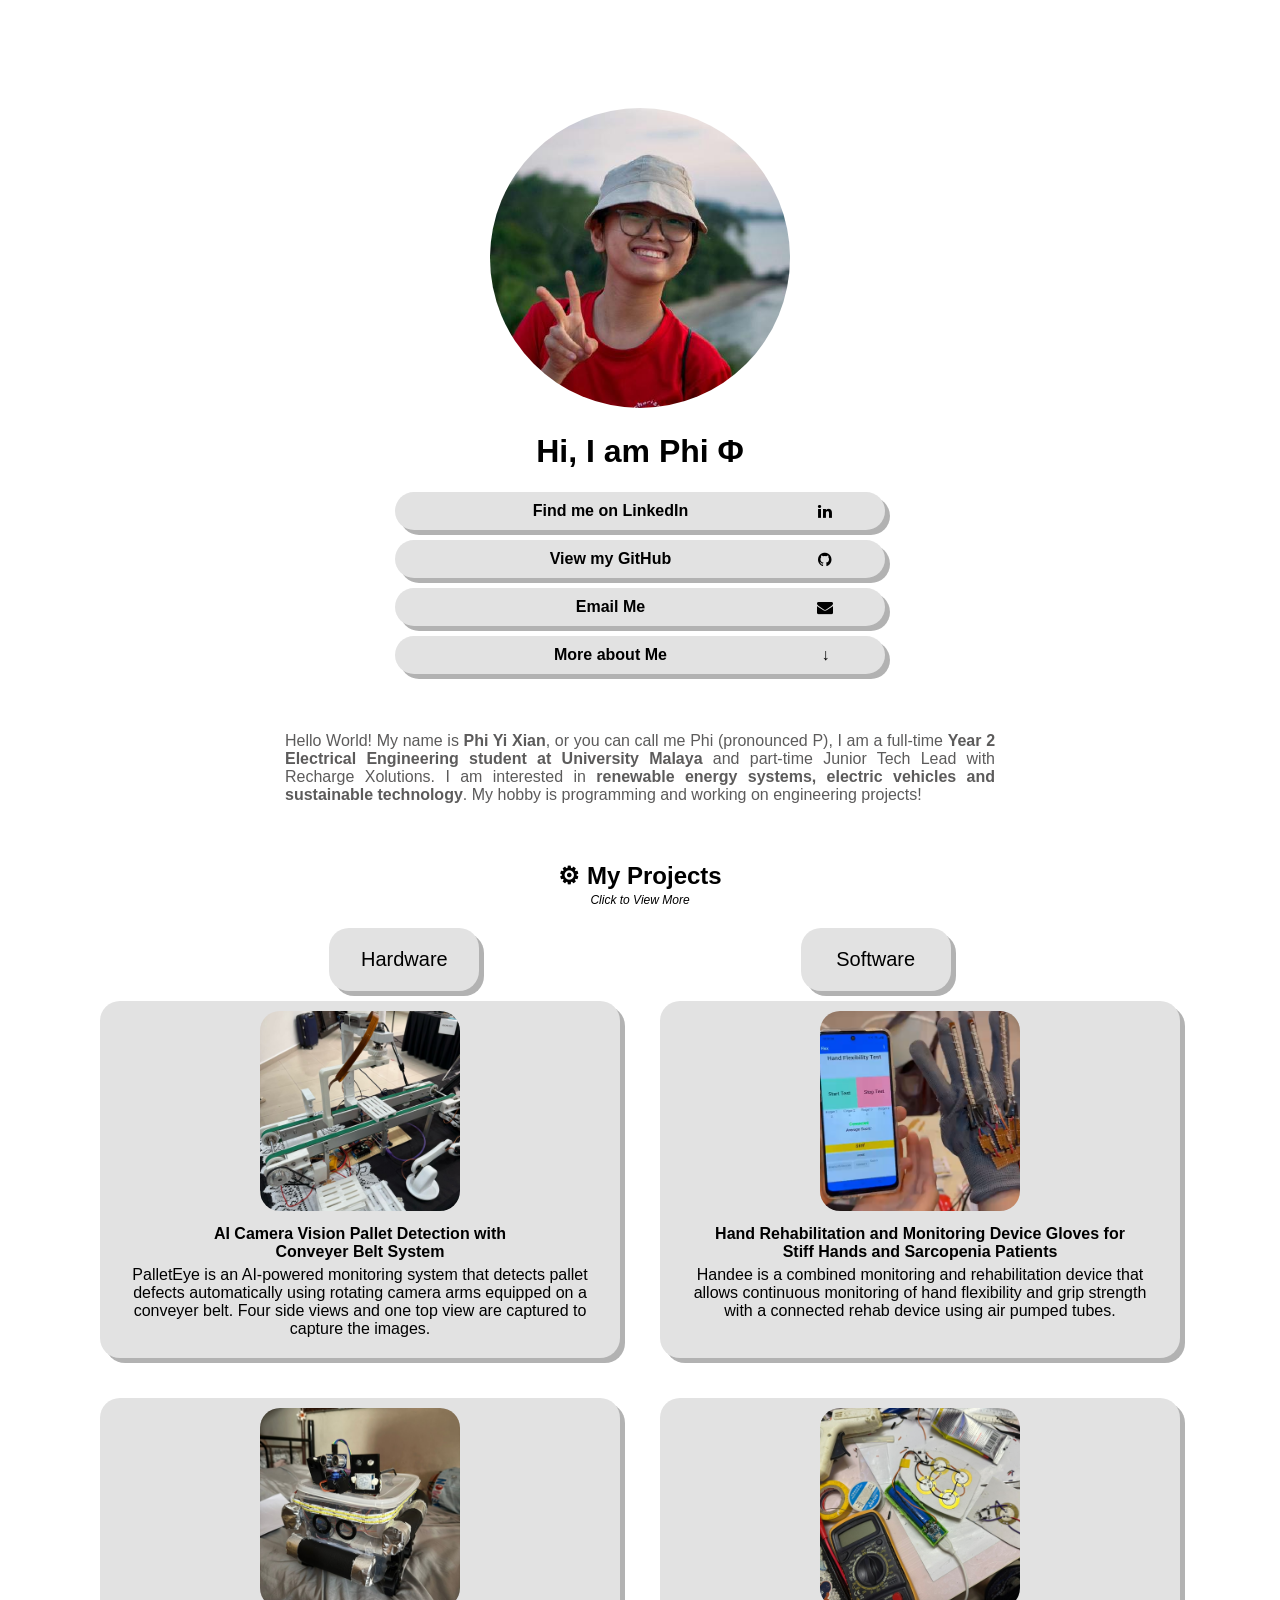
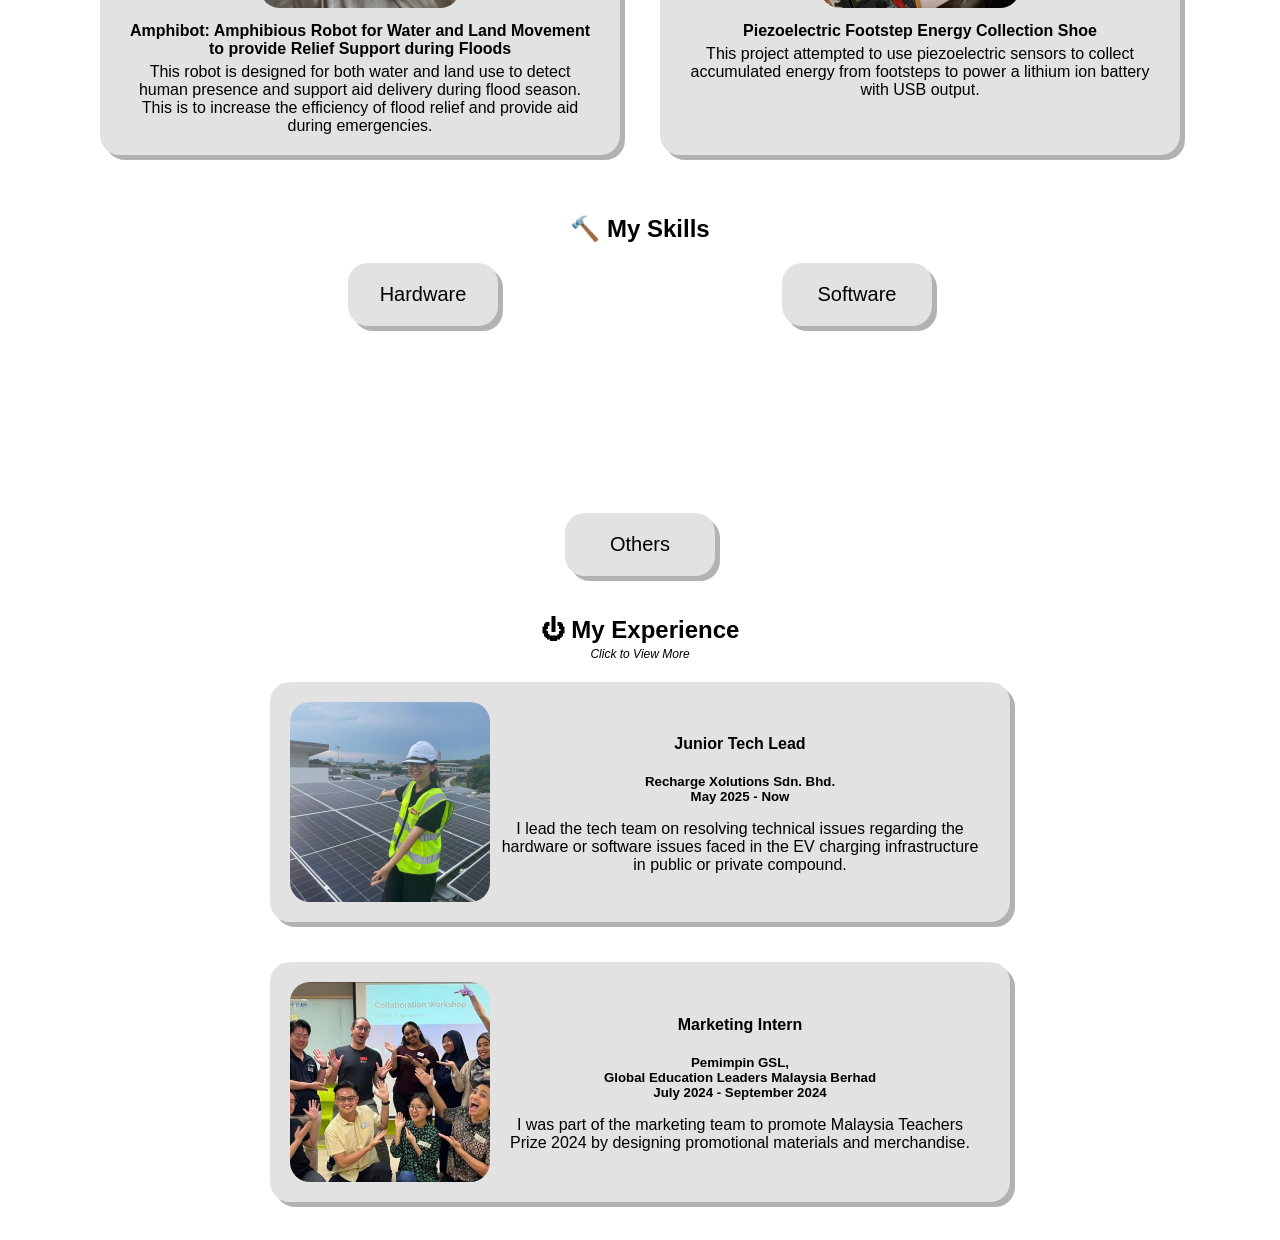
==== index.html @ 9d9d3bd0 "Finished simple portfolio" ====
<!DOCTYPE html>
<html lang="en">

<head>
    <meta charset="UTF-8">
    <meta name="viewport" content="width=device-width, initial-scale=1.0">
    <title>Document</title>
    <link rel="stylesheet" href="styles.css">
    <link rel="stylesheet" href="https://cdnjs.cloudflare.com/ajax/libs/font-awesome/4.7.0/css/font-awesome.min.css">
    <title>Phi's Personal Portfolio</title>
</head>

<body>
    <div class="headshot">
        <img src="headshot.jpg" alt="This is my head.">
    </div>
    <h1>Hi, I am Phi Φ </h1>
    <div class="cards">
        <div class="card">
            <a class="msg" href="https://www.linkedin.com/in/phi-yi-xian-0160781b9/?skipRedirect=true"
                target="_blank">Find me on LinkedIn</a>
            <a href="https://www.linkedin.com/in/phi-yi-xian-0160781b9/?skipRedirect=true" target="_blank"
                class="logo fa fa-linkedin"></a>
        </div>
        <div class="card">
            <a class="msg" target="_blank" href="https://github.com/phiyixian">View my GitHub</a>
            <a href="https://github.com/phiyixian" target="_blank" class="logo fa fa-github"></a>
        </div>
        <div class="card">
            <a class="msg" href="mailto:priverco5614@gmail.com" target="_blank">Email Me</a>
            <a href="mailto:priverco5614@gmail.com" target="_blank" class="logo fa fa-envelope"></a>
        </div>
        <div class="card" id="more">
            <div class="msg m">More about Me</div>
            <a class="logo more_logo">&#8595;</a>
        </div>
    </div>

    <div class="intro" id="intro">
        <h4>
            Hello World! My name is <strong>Phi Yi Xian</strong>, or you can call me Phi (pronounced P), I am a
            full-time <strong>Year 2 Electrical Engineering student at University Malaya</strong> and part-time Junior
            Tech Lead with Recharge Xolutions. I am interested in <strong>renewable energy systems, electric vehicles
                and sustainable technology</strong>. My hobby is programming and working on engineering projects!
        </h4>
    </div>

    <h2>&#9881; My Projects</h2>
    <i>Click to View More</i>
    <br>
    <div class="project_buttons">
        <button id="project_hardware">Hardware</button>
        <button id="project_software">Software</button>
    </div>
    <div class="projects">
        <div class="hardware_projects" id="hardware_projects">
            <div class="project hardware_project" id="hardware_project">
                <a href="https://github.com/phiyixian/small_crest" target="_blank">
                    <div class="image">
                        <img src="project1_1.jpg" alt="" width="200px" height="200px"
                            href="https://github.com/phiyixian/small_crest" target="_blank">
                    </div>
                    <div class="desc">
                        <h4>AI Camera Vision Pallet Detection with <br>Conveyer Belt System</h4>
                        <p>PalletEye is an AI-powered monitoring system that detects pallet defects automatically using
                            rotating camera arms equipped on a conveyer belt. Four side views and one top view are
                            captured to capture the images.</p>
                    </div>
                </a>
            </div>

        <div class="project hardware_project" id="hardware_project">
            <a href="https://youtube.com" target="_blank">
                <div class="image">
                    <img src="project2_1.png" alt="" width="200px" height="200px" href="https://youtube.com"
                        target="_blank">
                </div>
                <div class="desc">
                    <h4>Hand Rehabilitation and Monitoring Device Gloves for <br>Stiff Hands and Sarcopenia Patients
                    </h4>
                    <p>Handee is a combined monitoring and rehabilitation device that allows continuous monitoring of
                        hand flexibility and grip strength with a connected rehab device using air pumped tubes.</p>
                </div>
            </a>
        </div>

        <div class="project hardware_project" id="hardware_project">
            <a href="https://www.canva.com/design/DAGqOW5OJL4/qVoFOMme4EAwS7i-HegHvQ/view?utm_content=DAGqOW5OJL4&utm_campaign=designshare&utm_medium=link2&utm_source=uniquelinks&utlId=h6c4621bb32"
            target="_blank">
            <div class="image">
                <img src="project3_1.jpg" alt="" width="200px" height="200px"
                    href="https://www.canva.com/design/DAGqOW5OJL4/qVoFOMme4EAwS7i-HegHvQ/view?utm_content=DAGqOW5OJL4&utm_campaign=designshare&utm_medium=link2&utm_source=uniquelinks&utlId=h6c4621bb32"
                    target="_blank">
            </div>
            <div class="desc">
                <h4>Amphibot: Amphibious Robot for Water and Land Movement <br>to provide Relief Support during Floods
                </h4>
                <p>This robot is designed for both water and land use to detect human presence and support aid delivery
                    during flood season. This is to increase the efficiency of flood relief and provide aid during
                    emergencies.</p>
            </div>
            </a>
        </div>

        <div class="project hardware_project" id="hardware_project">
            <a href="#" target="_blank">
            <div class="image">
                <img src="project4_1.jpg" alt="" width="200px" height="200px" href="#" target="_blank">
            </div>
            <div class="desc">
                <h4>Piezoelectric Footstep Energy Collection Shoe</h4>
                <p>This project attempted to use piezoelectric sensors to collect accumulated energy from footsteps to
                    power a lithium ion battery with USB output.</p>
            </div>
        </a>
    
        </div>
    </div>

    <div class="software_projects" id="software_projects">
        <div class="project software_project" id="software_project">
            <a href="http://umevents.site/" target="_blank">
                <div class="image">
                    <img src="project5_1.jpg" alt="" width="200px" height="200px"
                        href="http://umevents.site/" target="_blank">
                </div>
                <div class="desc">
                    <h4>UMEvents: An All-in-One Events Platform for <br> University Students</h4>
                    <p>This project is created to allow clubs to host events online and students to register events easily and reduce spam message promotion and repeated google form fill-ins.</p>
                </div>
            </a>
        </div>

        <div class="project software_project" id="software_project">
            <a href="https://github.com/phiyixian/Soul-sync" target="_blank">
            <div class="image">
                <img src="project6_1.png" alt="" width="200px" height="200px" href="https://github.com/phiyixian/Soul-sync"
                    target="_blank">
            </div>
            <div class="desc">
                <h4>UWE: Long Distance Relationship Couple App with Linked Accounts and Connected Features
                </h4>
                <p>UWE allows ldr couples to track each others' routine and send messages, play games or give affection to each other online despite the distance.</p>
            </div>
            </a>
        </div>

        <div class="project software_project" id="software_project">
            <a href="#"
            target="_blank">
            <div class="image">
                <img src="project7_1.png" alt="" width="200px" height="200px"
                    href="#"
                    target="_blank">
            </div>
            <div class="desc">
                <h4>School Management Platform for Teachers, Parents <br>and Students (Work In Progress)
                </h4>
                <p>Built with NextJS and Tailwind CSS connected to Postgred database, this is a full stack dev project to create a functioning and interactive web application.</p>
            </div>
            </a>
        </div>

    </div>

    <div class="skills_top">
        <h2>&#x1F528; My Skills</h2>
    </div>
    
    <div class="skills">
        <div id="hardware_skill" class="hardware_skill">
            <button id="hardware">Hardware</button>
            <div class="hardware_list">
                <p>Arduino</p>
                <p>Raspberry Pi</p>
                <p>PCB Design</p>
                <p>Verilog Code</p>
                <p>ESP32</p>
                <p>SolidWorks</p>
                <p>EasyEDA</p>
            </div>
        </div>

        <div id="software_skill" class="software_skill">
            <button id="software">Software</button>
            <div class="software_list">
                <p>C++/C</p>
                <p>JavaScript/TypeScript</p>
                <p>React</p>
                <p>Flutter/Dart</p>
                <p>Python</p>
                <p>HTML/CSS</p>
                <p>SQL</p>
            </div>
        </div>
    </div>
    <div class="oth">
        <button id="others">Others</button>
        <div class="others_list">
            <p>OpenCV - Roboflow - GraphQL - Grafana - n8n Agent - Pandas - Numpy - OpenGL - Tailwind CSS - Docker -
                Postgred SQL - Random Forest - XGBoost</p>
        </div>
    </div>

    <br><br>
    <div class="experiences">
    <div class="exp_top">
        <h2 class="exp">&#9211; My Experience</h2>
        <i>Click to View More</i>
    </div>
        <div class="experience">
            <img src="work1.png" alt="" width="200px" height="200px">
            <div class="desc">
                <h4>Junior Tech Lead</h4>
                <h5>Recharge Xolutions Sdn. Bhd.</h5>
                <h5>May 2025 - Now</h5>
                <p>I lead the tech team on resolving technical issues regarding the hardware or software issues faced in the EV charging infrastructure in public or private compound.</p>
            </div>
        </div>

        <div class="experience">
            <img src="work2.png" alt="" width="200px" height="200px">
            <div class="desc">
                <h4>Marketing Intern</h4>
                <h5>Pemimpin GSL, <br>Global Education Leaders Malaysia Berhad</h5>
                <h5>July 2024 - September 2024</h5>
                <p>I was part of the marketing team to promote Malaysia Teachers Prize 2024 by designing promotional materials and merchandise.</p>
            </div>
        </div>
    </div>

    <script src="index.js"></script>
</body>

</html>
---- styles.css ----
body {
    left: 0;
    right: 0;
    top: 0;
    bottom: 0;
    border: 0;
    align-items: center;
    font-family: 'Segoe UI', Tahoma, Geneva, Verdana, sans-serif;
    text-align: center;
    background-color: linear-gradient(to right, hsl(0, 0%, 89%), hsl(0, 0%, 64%));
}

.headshot img {
    margin-top: 100px;
    border-radius: 50%;
    width: 40vw;
    max-width: 300px;
    height: auto;
}

.cards {
    display: flex;
    flex-direction: column;
    gap: 10px;
    align-items: center;
}

.card {
    width: 50vw;
    max-width: 450px;
    font-weight: bold;
    margin: 0px 20px 0 20px;
    text-align: center;
    padding: 10px 20px;
    background-color: rgb(226, 226, 226);
    border-radius: 20px;
    z-index: 1;
    box-shadow: 5px 5px 0px rgba(0, 0, 0, 0.3);
    display: flex;
    flex-direction: row;
    justify-content: center;
    align-items: center;
    cursor: pointer;
}

.logo {
    flex: 0.5;
    padding-right: 20px;
    cursor: pointer;
}

.msg {
    flex: 5;
    cursor: pointer;
    z-index: 10;
}

.gap {
    width: 10px;
}

.card:active {
    transform: translate(5px, 5px);
    box-shadow: none;
}

.card:hover {
    transform: translate(5px, 5px);
    box-shadow: none;
}

.card a {
    text-decoration: none;
    color: black;
}

.cardshadow {
    background-color: black;
    z-index: -3;
}

.projects {
    display: flex;
    flex-direction: row;
    justify-content: center;
    flex-wrap: wrap;
    width: 100%;
    margin: 0;
}

.project {
    padding: 10px;
    display: flex;
    margin: 10px;
    flex-direction: row;
    width: 90%;
    max-width: 500px;
    min-width: 250px;
    background-color: rgb(226, 226, 226);
    border-radius: 20px;
    z-index: 1;
    box-shadow: 5px 5px 0px rgba(0, 0, 0, 0.3);
}

.project:active{
    transform: translate(5px, 5px);
    box-shadow: none;
}

.project:hover{
    transform: translate(5px, 5px);
    box-shadow: none;
}

.project a{
    text-decoration: none;
    color: black;
}

.project h4{
    margin: 5px;
}

.project p{
    margin: 5px;
}

h2{
    margin: 0;
}

i {
    font-size: 12px;
    margin-top: -10;
    padding-bottom: 30px;
}

.project img {
    border-radius: 20px;
    object-fit: cover;
}

.intro {
    max-width: 750px;
    margin: 3% auto;
}

.intro h4 {
    padding: 20px;
    font-weight: normal;
    color: rgb(92, 91, 91);
    text-align: justify;
}

.hardware_list {
    display: none;
}

.hardware_list.show {
    display: flex;
    flex-direction: column;
    flex-wrap: wrap;
}

.software_list {
    display: none;
}

.software_list.show {
    display: flex;
    flex-direction: column;
    flex-wrap: wrap;
}

.others_list {
    display: none;
}

.others_list.show {
    width: 100%;
    display: flex;
    flex-direction: column;
    flex-wrap: wrap;
    justify-content: center;
    text-align: center;
}

.hardware_projects,
.software_projects {
    display: none;
}

.hardware_projects.show,
.software_projects.show {
    display: flex;
    flex-wrap: wrap;
    justify-content: center;
    gap: 20px;
}

.software_list.show p{
    margin: 5px;
}

.hardware_list.show p{
    margin: 5px;
}

.others_list.show p{
    text-align: center;
    margin-bottom: 30px;
    padding: 10px 20vw;
}

.skills {
    display: flex;
    flex-direction: row;
    justify-content: space-evenly;
    min-height: 270px;
    min-width: 90vw;
}

.skills_top{
    margin-top: 50px;
}

.oth {
    min-width: 90vw;
}

button {
    font-size: 20px;
    width: 150px;
    padding: 20px;
    border: none;
    background-color: rgb(226, 226, 226);
    border-radius: 20px;
    z-index: 1;
    box-shadow: 5px 5px 0px rgba(0, 0, 0, 0.3);
}

button:active{
    transform: translate(5px, 5px);
    box-shadow: none;
}

button:hover{
    transform: translate(5px, 5px);
    box-shadow: none;
}

.exp {
    margin-top: 30px;
}

.project_buttons {
    margin-top: 20px;
    display: flex;
    flex-direction: row;
    justify-content: space-evenly;
}

.hardware_skill,
.software_skill{
    margin-top: 20px;
}

.experiences {
    display: flex;
    flex-direction: column;
    padding: 10px;
    justify-content: center;
    margin: auto;
}

.experience{
    margin: 20px;
    min-width: 300px;
    max-width: 700px;
    width: 80vw;
    background-color: rgb(226, 226, 226);
    border-radius: 20px;
    z-index: 1;
    box-shadow: 5px 5px 0px rgba(0, 0, 0, 0.3);

    display: flex;
    flex-direction: row;
    padding: 20px;
    align-items: center;
}

.experience img {
    width: 200px;
    height: 200px;
    border-radius: 20px;
    object-fit: cover;
}

.desc {
    margin: 10px;
}

.desc h5{
    margin: 0px;
    padding: 0px;
}

@media screen and (max-width: 768px) {
    .projects {
        display: flex;
        flex-direction: column;
    }

    .others_list.show p{
        text-align: center;
        margin-bottom: 30px;
        padding: 10px 50px;
    }

    .project {
        margin: 20px;
        display: flex;
        flex-direction: column;
        min-width: 60vw;
    }
}
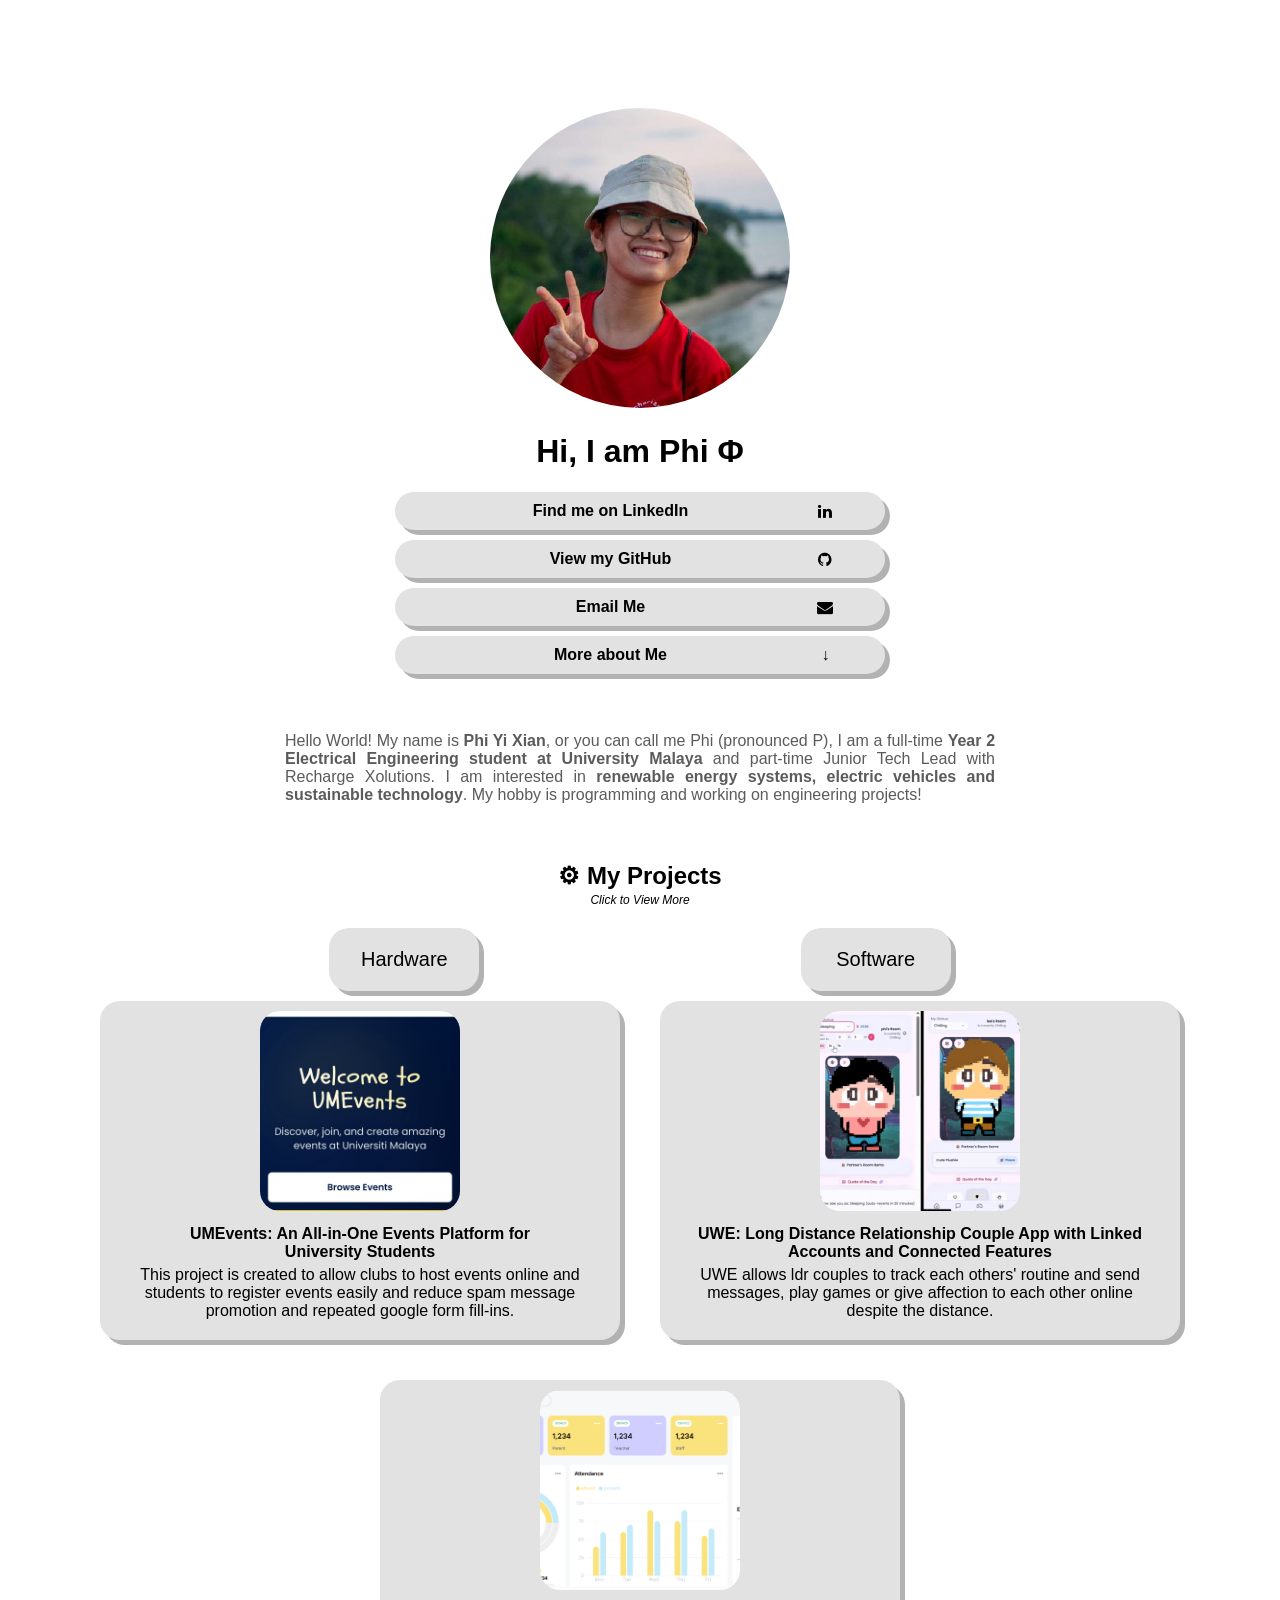
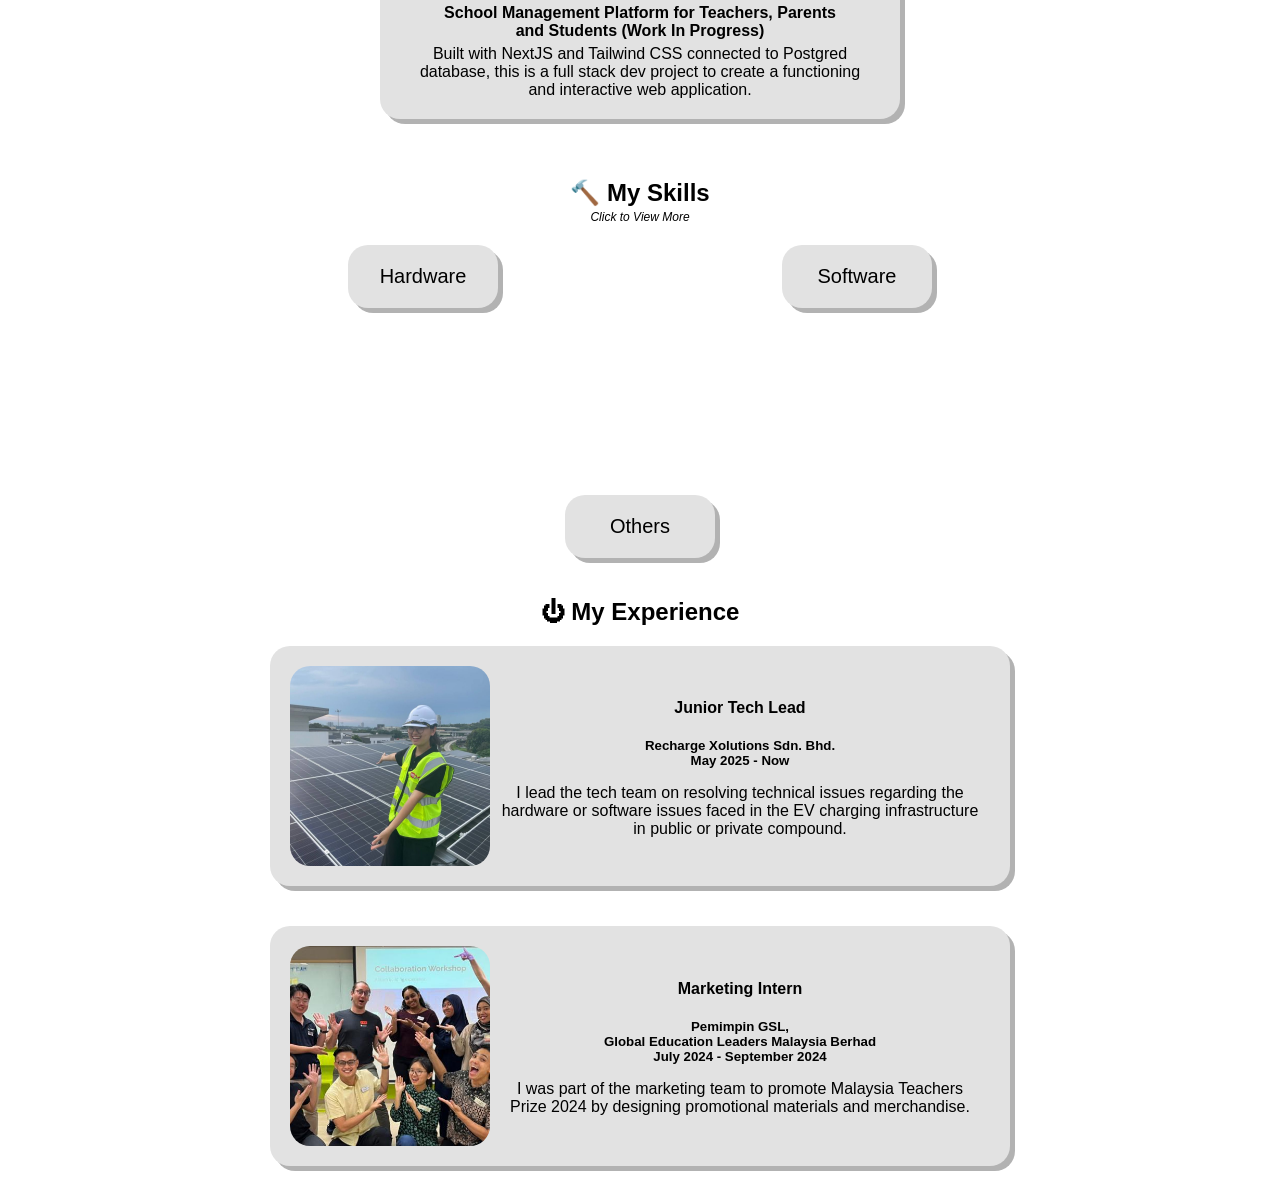
==== commit b3fcf7c8: "Update index.html" ====
--- a/index.html
+++ b/index.html
@@ -165,6 +165,7 @@
 
     <div class="skills_top">
         <h2>&#x1F528; My Skills</h2>
+        <i>Click to View More</i>
     </div>
     
     <div class="skills">
@@ -206,7 +207,6 @@
     <div class="experiences">
     <div class="exp_top">
         <h2 class="exp">&#9211; My Experience</h2>
-        <i>Click to View More</i>
     </div>
         <div class="experience">
             <img src="work1.png" alt="" width="200px" height="200px">
--- a/styles.css
+++ b/styles.css
@@ -275,7 +275,7 @@
 
 .experience{
     margin: 20px;
-    min-width: 300px;
+    min-width: 200px;
     max-width: 700px;
     width: 80vw;
     background-color: rgb(226, 226, 226);
@@ -318,9 +318,23 @@
     }
 
     .project {
-        margin: 20px;
+        margin: 5px;
         display: flex;
         flex-direction: column;
         min-width: 60vw;
     }
+
+    .experience{
+    margin: 5px;
+    display: flex;
+    flex-direction: column;
+    padding: 20px;
+    align-items: center;
+}
+
+.hardware_projects,
+.software_projects {
+    margin-top: 20px;
+}
+
 }
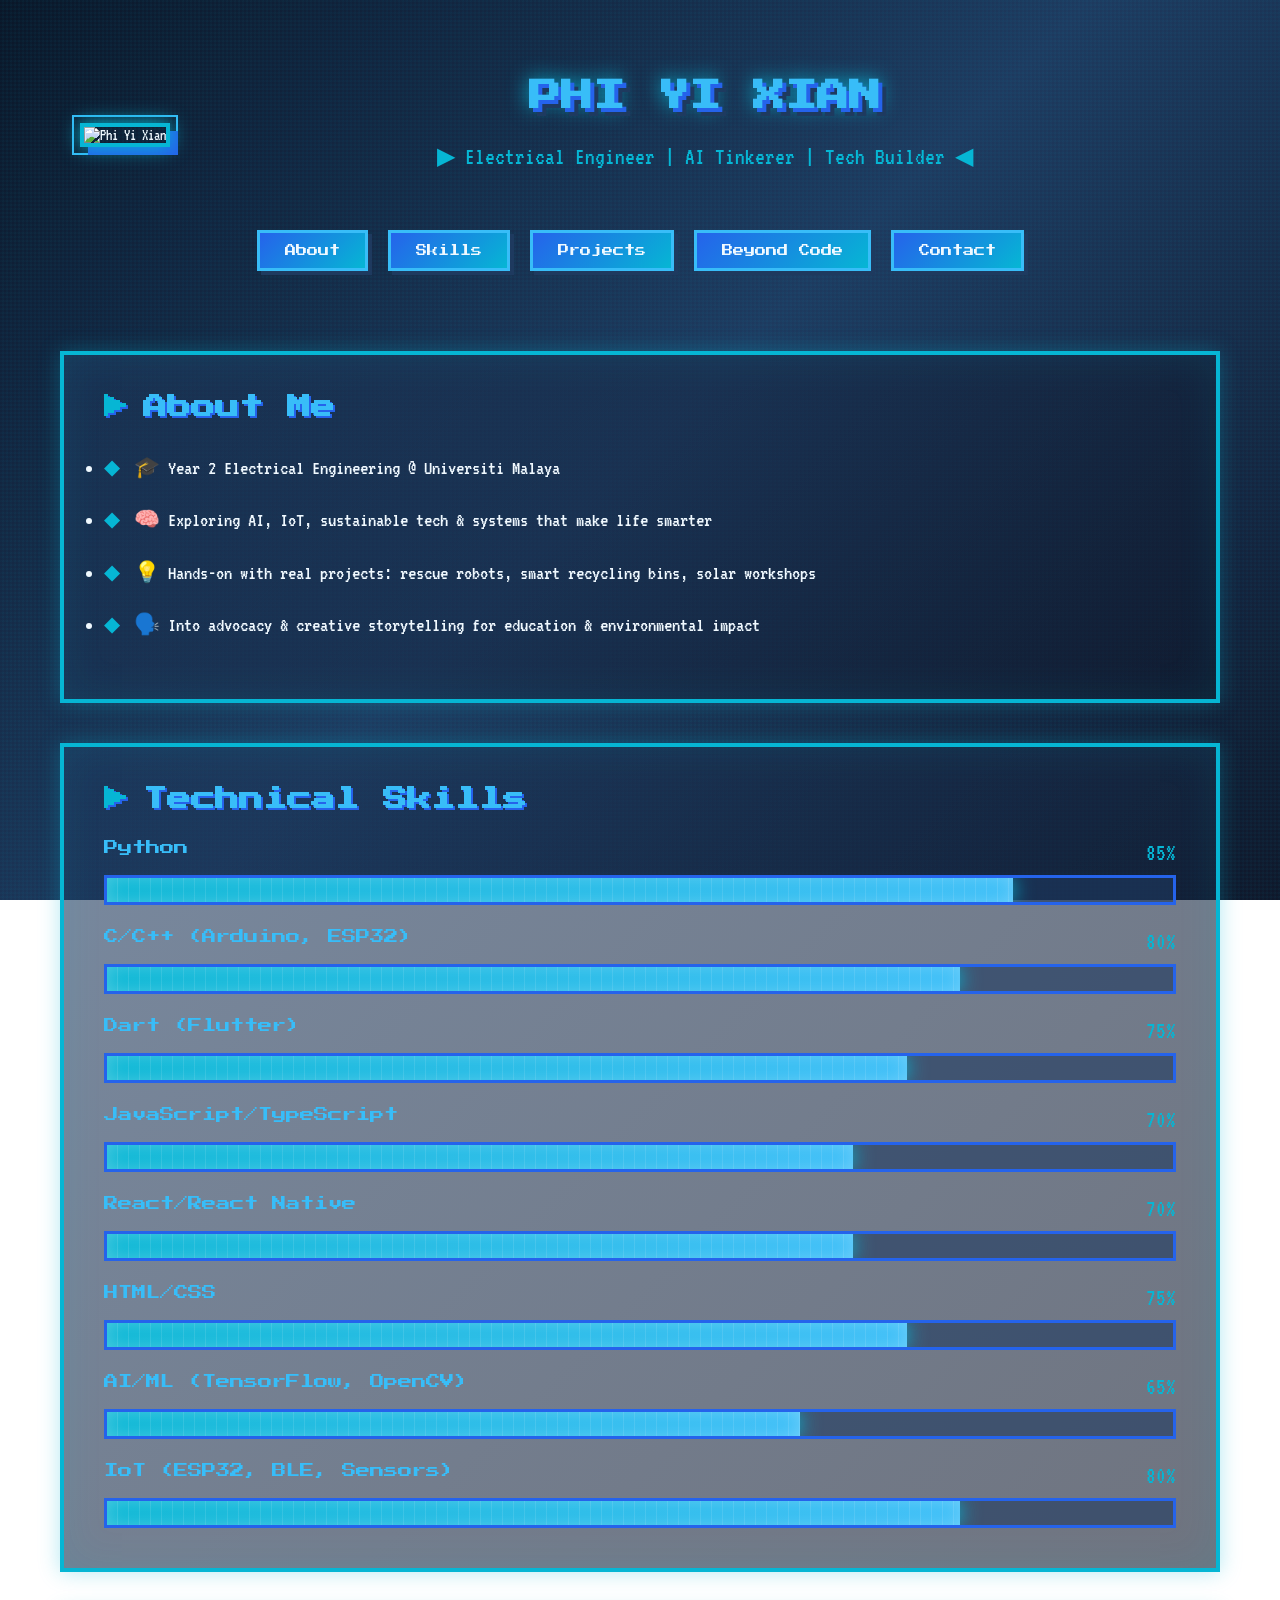
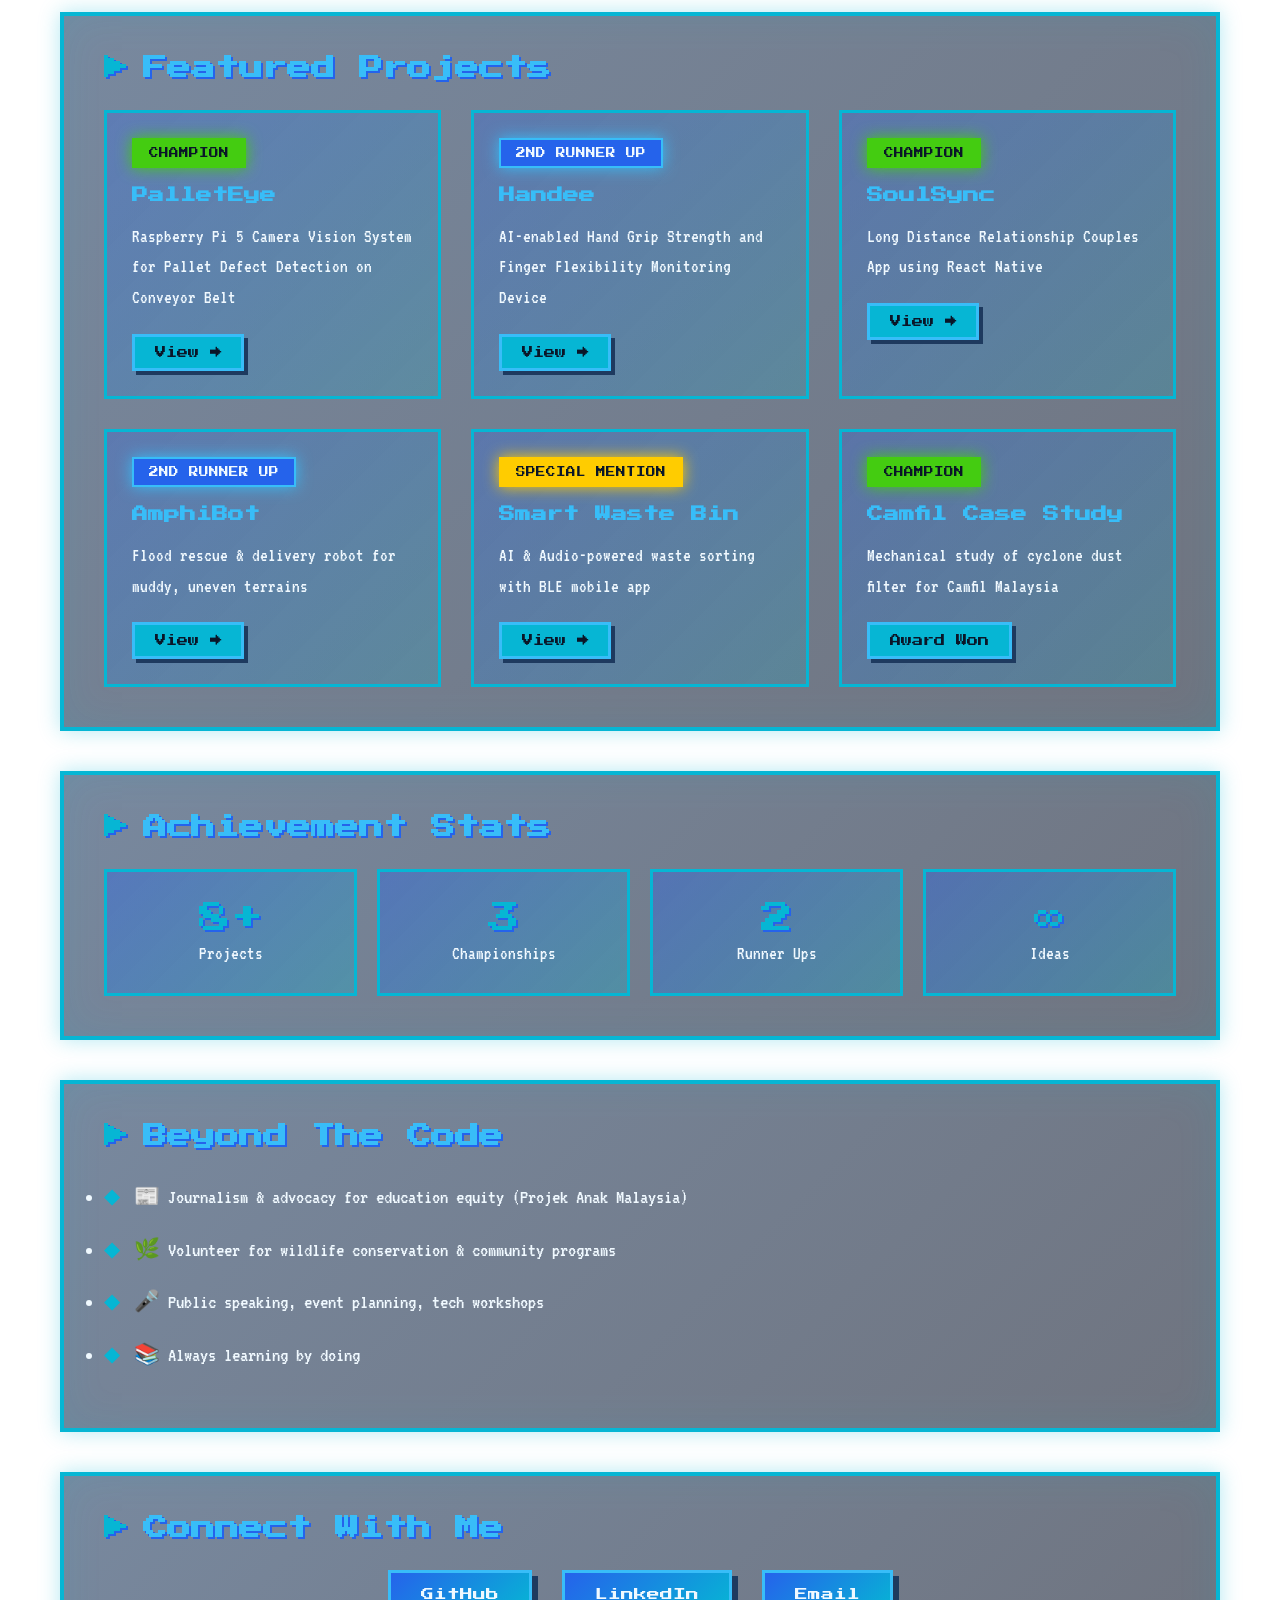
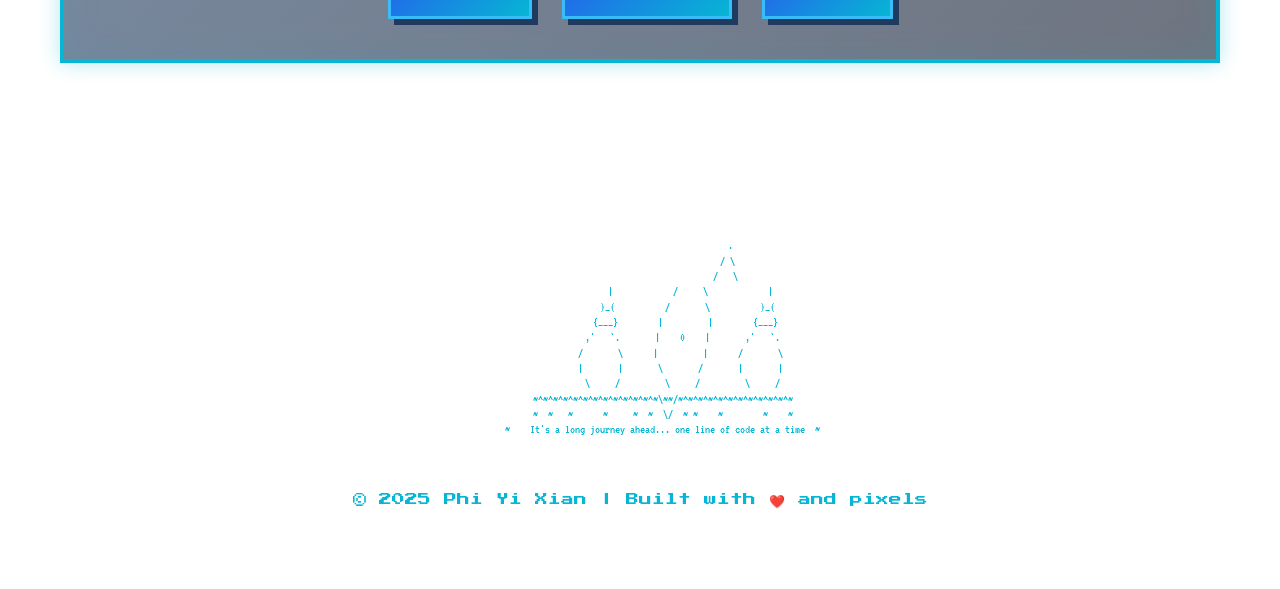
==== commit aab10c9c: "Add initial HTML structure for portfolio site" ====
--- a/index.html
+++ b/index.html
@@ -1,235 +1,1020 @@
 <!DOCTYPE html>
 <html lang="en">
-
 <head>
     <meta charset="UTF-8">
     <meta name="viewport" content="width=device-width, initial-scale=1.0">
-    <title>Document</title>
-    <link rel="stylesheet" href="styles.css">
-    <link rel="stylesheet" href="https://cdnjs.cloudflare.com/ajax/libs/font-awesome/4.7.0/css/font-awesome.min.css">
-    <title>Phi's Personal Portfolio</title>
+    <title>Phi Yi Xian - Pixel Portfolio</title>
+    <link rel="preconnect" href="https://fonts.googleapis.com">
+    <link rel="preconnect" href="https://fonts.gstatic.com" crossorigin>
+    <link href="https://fonts.googleapis.com/css2?family=Press+Start+2P&family=VT323&display=swap" rel="stylesheet">
+    <style>
+        :root {
+            --pixel-blue-dark: #0a1628;
+            --pixel-blue-mid: #1e3a5f;
+            --pixel-blue-bright: #2563eb;
+            --pixel-cyan: #06b6d4;
+            --pixel-sky: #38bdf8;
+            --pixel-white: #f0f9ff;
+            --pixel-green: #44cc11;
+            --pixel-yellow: #ffcc00;
+        }
+
+        * {
+            margin: 0;
+            padding: 0;
+            box-sizing: border-box;
+        }
+
+        html {
+            scroll-behavior: smooth;
+        }
+
+        body {
+            font-family: 'VT323', monospace;
+            background: linear-gradient(135deg, var(--pixel-blue-dark) 0%, var(--pixel-blue-mid) 50%, #0f172a 100%);
+            background-attachment: fixed;
+            color: var(--pixel-white);
+            overflow-x: hidden;
+            position: relative;
+        }
+
+        /* Pixel grid overlay */
+        body::before {
+            content: '';
+            position: fixed;
+            top: 0;
+            left: 0;
+            width: 100%;
+            height: 100%;
+            background-image: 
+                repeating-linear-gradient(0deg, transparent, transparent 2px, rgba(6, 182, 212, 0.03) 2px, rgba(6, 182, 212, 0.03) 4px),
+                repeating-linear-gradient(90deg, transparent, transparent 2px, rgba(6, 182, 212, 0.03) 2px, rgba(6, 182, 212, 0.03) 4px);
+            pointer-events: none;
+            z-index: 1;
+        }
+
+        /* Floating pixels animation */
+        .pixel-particles {
+            position: fixed;
+            top: 0;
+            left: 0;
+            width: 100%;
+            height: 100%;
+            pointer-events: none;
+            z-index: 2;
+        }
+
+        .pixel {
+            position: absolute;
+            width: 4px;
+            height: 4px;
+            background: var(--pixel-cyan);
+            box-shadow: 0 0 10px var(--pixel-cyan);
+            animation: float-pixel 15s infinite ease-in-out;
+        }
+
+        @keyframes float-pixel {
+            0%, 100% {
+                transform: translateY(0) translateX(0);
+                opacity: 0;
+            }
+            10% {
+                opacity: 1;
+            }
+            90% {
+                opacity: 1;
+            }
+            100% {
+                transform: translateY(-100vh) translateX(50px);
+                opacity: 0;
+            }
+        }
+
+        .container {
+            max-width: 1200px;
+            margin: 0 auto;
+            padding: 20px;
+            position: relative;
+            z-index: 10;
+        }
+
+        /* Pixel Header */
+        .header {
+            text-align: center;
+            padding: 60px 20px 40px;
+            animation: slide-down 1s ease-out;
+        }
+
+        .header-content {
+            display: flex;
+            align-items: center;
+            justify-content: center;
+            gap: 40px;
+            margin-bottom: 40px;
+            flex-wrap: wrap;
+        }
+
+        .headshot-container {
+            position: relative;
+            animation: float 3s ease-in-out infinite;
+        }
+
+        @keyframes float {
+            0%, 100% {
+                transform: translateY(0);
+            }
+            50% {
+                transform: translateY(-15px);
+            }
+        }
+
+        .headshot {
+            width: 200px;
+            height: 200px;
+            border-radius: 0;
+            border: 4px solid var(--pixel-cyan);
+            box-shadow: 
+                0 0 20px var(--pixel-cyan),
+                8px 8px 0 var(--pixel-blue-bright);
+            image-rendering: pixelated;
+            position: relative;
+            z-index: 2;
+        }
+
+        .pixel-border {
+            position: absolute;
+            top: -8px;
+            left: -8px;
+            right: -8px;
+            bottom: -8px;
+            border: 2px solid var(--pixel-sky);
+            z-index: 1;
+        }
+
+        .header-text {
+            flex: 1;
+            min-width: 300px;
+        }
+
+        .nav-buttons {
+            display: flex;
+            gap: 20px;
+            justify-content: center;
+            flex-wrap: wrap;
+            margin-top: 30px;
+        }
+
+        .nav-btn {
+            padding: 12px 25px;
+            background: linear-gradient(135deg, var(--pixel-blue-bright), var(--pixel-cyan));
+            color: var(--pixel-white);
+            font-family: 'Press Start 2P', cursive;
+            font-size: 0.7rem;
+            border: 3px solid var(--pixel-sky);
+            text-decoration: none;
+            box-shadow: 4px 4px 0 var(--pixel-blue-mid);
+            transition: all 0.3s ease;
+            animation: nav-appear 0.6s ease-out backwards;
+        }
+
+        .nav-btn:nth-child(1) { animation-delay: 0.1s; }
+        .nav-btn:nth-child(2) { animation-delay: 0.2s; }
+        .nav-btn:nth-child(3) { animation-delay: 0.3s; }
+        .nav-btn:nth-child(4) { animation-delay: 0.4s; }
+        .nav-btn:nth-child(5) { animation-delay: 0.5s; }
+
+        @keyframes nav-appear {
+            from {
+                transform: translateY(-20px);
+                opacity: 0;
+            }
+            to {
+                transform: translateY(0);
+                opacity: 1;
+            }
+        }
+
+        .nav-btn:hover {
+            transform: translate(-2px, -2px);
+            box-shadow: 6px 6px 0 var(--pixel-blue-mid);
+        }
+
+        @keyframes slide-down {
+            from {
+                transform: translateY(-100px);
+                opacity: 0;
+            }
+            to {
+                transform: translateY(0);
+                opacity: 1;
+            }
+        }
+
+        .pixel-title {
+            font-family: 'Press Start 2P', cursive;
+            font-size: 2rem;
+            color: var(--pixel-sky);
+            text-shadow: 
+                4px 4px 0 var(--pixel-blue-bright),
+                8px 8px 0 var(--pixel-blue-mid),
+                0 0 20px var(--pixel-cyan);
+            margin-bottom: 30px;
+            animation: glow-pulse 2s ease-in-out infinite;
+        }
+
+        @keyframes glow-pulse {
+            0%, 100% {
+                text-shadow: 
+                    4px 4px 0 var(--pixel-blue-bright),
+                    8px 8px 0 var(--pixel-blue-mid),
+                    0 0 20px var(--pixel-cyan);
+            }
+            50% {
+                text-shadow: 
+                    4px 4px 0 var(--pixel-blue-bright),
+                    8px 8px 0 var(--pixel-blue-mid),
+                    0 0 40px var(--pixel-cyan),
+                    0 0 60px var(--pixel-sky);
+            }
+        }
+
+        .pixel-subtitle {
+            font-size: 1.5rem;
+            color: var(--pixel-cyan);
+            margin-bottom: 20px;
+        }
+
+        .tags {
+            display: flex;
+            flex-wrap: wrap;
+            gap: 15px;
+            justify-content: center;
+            margin-top: 30px;
+        }
+
+        .tag {
+            background: linear-gradient(135deg, var(--pixel-blue-bright), var(--pixel-cyan));
+            padding: 10px 20px;
+            border: 3px solid var(--pixel-sky);
+            font-family: 'Press Start 2P', cursive;
+            font-size: 0.7rem;
+            color: var(--pixel-white);
+            box-shadow: 5px 5px 0 var(--pixel-blue-mid);
+            transition: all 0.3s ease;
+            animation: tag-appear 0.6s ease-out backwards;
+        }
+
+        .tag:nth-child(1) { animation-delay: 0.1s; }
+        .tag:nth-child(2) { animation-delay: 0.2s; }
+        .tag:nth-child(3) { animation-delay: 0.3s; }
+        .tag:nth-child(4) { animation-delay: 0.4s; }
+        .tag:nth-child(5) { animation-delay: 0.5s; }
+
+        @keyframes tag-appear {
+            from {
+                transform: translateY(20px) scale(0.8);
+                opacity: 0;
+            }
+            to {
+                transform: translateY(0) scale(1);
+                opacity: 1;
+            }
+        }
+
+        .tag:hover {
+            transform: translateY(-5px);
+            box-shadow: 5px 10px 20px rgba(6, 182, 212, 0.4);
+        }
+
+        /* About Section */
+        .section {
+            background: linear-gradient(135deg, rgba(30, 58, 95, 0.6), rgba(15, 23, 42, 0.6));
+            border: 4px solid var(--pixel-cyan);
+            padding: 40px;
+            margin: 40px 0;
+            box-shadow: 
+                0 0 20px rgba(6, 182, 212, 0.3),
+                inset 0 0 40px rgba(6, 182, 212, 0.1);
+            position: relative;
+            animation: section-appear 0.8s ease-out backwards;
+        }
+
+        .section:nth-child(even) {
+            animation-delay: 0.2s;
+        }
+
+        @keyframes section-appear {
+            from {
+                transform: translateX(-50px);
+                opacity: 0;
+            }
+            to {
+                transform: translateX(0);
+                opacity: 1;
+            }
+        }
+
+        .section::before {
+            content: '';
+            position: absolute;
+            top: -4px;
+            left: -4px;
+            right: -4px;
+            bottom: -4px;
+            background: linear-gradient(45deg, var(--pixel-cyan), var(--pixel-sky), var(--pixel-blue-bright), var(--pixel-cyan));
+            background-size: 300% 300%;
+            z-index: -1;
+            animation: border-glow 3s ease infinite;
+            opacity: 0;
+            transition: opacity 0.3s;
+        }
+
+        .section:hover::before {
+            opacity: 1;
+        }
+
+        @keyframes border-glow {
+            0%, 100% {
+                background-position: 0% 50%;
+            }
+            50% {
+                background-position: 100% 50%;
+            }
+        }
+
+        .section-title {
+            font-family: 'Press Start 2P', cursive;
+            font-size: 1.5rem;
+            color: var(--pixel-sky);
+            margin-bottom: 30px;
+            text-shadow: 2px 2px 0 var(--pixel-blue-bright);
+            display: flex;
+            align-items: center;
+            gap: 15px;
+        }
+
+        .section-title::before {
+            content: '▶';
+            color: var(--pixel-cyan);
+            animation: blink 1s step-end infinite;
+        }
+
+        @keyframes blink {
+            0%, 50% { opacity: 1; }
+            51%, 100% { opacity: 0; }
+        }
+
+        .about-content {
+            font-size: 1.3rem;
+            line-height: 1.8;
+            color: var(--pixel-white);
+        }
+
+        .about-content li {
+            margin: 15px 0;
+            padding-left: 30px;
+            position: relative;
+        }
+
+        .about-content li::before {
+            content: '◆';
+            position: absolute;
+            left: 0;
+            color: var(--pixel-cyan);
+        }
+
+        /* Skills Section */
+        .skills-grid {
+            display: grid;
+            gap: 25px;
+            margin-top: 30px;
+        }
+
+        .skill-item {
+            animation: skill-appear 0.8s ease-out backwards;
+        }
+
+        .skill-item:nth-child(1) { animation-delay: 0.1s; }
+        .skill-item:nth-child(2) { animation-delay: 0.2s; }
+        .skill-item:nth-child(3) { animation-delay: 0.3s; }
+        .skill-item:nth-child(4) { animation-delay: 0.4s; }
+        .skill-item:nth-child(5) { animation-delay: 0.5s; }
+        .skill-item:nth-child(6) { animation-delay: 0.6s; }
+        .skill-item:nth-child(7) { animation-delay: 0.7s; }
+        .skill-item:nth-child(8) { animation-delay: 0.8s; }
+
+        @keyframes skill-appear {
+            from {
+                transform: translateX(-100px);
+                opacity: 0;
+            }
+            to {
+                transform: translateX(0);
+                opacity: 1;
+            }
+        }
+
+        .skill-header {
+            display: flex;
+            justify-content: space-between;
+            margin-bottom: 10px;
+        }
+
+        .skill-name {
+            font-family: 'Press Start 2P', cursive;
+            font-size: 0.9rem;
+            color: var(--pixel-sky);
+        }
+
+        .skill-percent {
+            font-family: 'VT323', monospace;
+            font-size: 1.5rem;
+            color: var(--pixel-cyan);
+        }
+
+        .skill-bar {
+            height: 30px;
+            background: rgba(30, 58, 95, 0.6);
+            border: 3px solid var(--pixel-blue-bright);
+            position: relative;
+            overflow: hidden;
+        }
+
+        .skill-fill {
+            height: 100%;
+            background: linear-gradient(90deg, var(--pixel-cyan), var(--pixel-sky));
+            box-shadow: 
+                0 0 20px var(--pixel-cyan),
+                inset 0 0 20px rgba(255, 255, 255, 0.3);
+            position: relative;
+            animation: fill-bar 2s ease-out forwards;
+            transform-origin: left;
+        }
+
+        @keyframes fill-bar {
+            from {
+                width: 0 !important;
+            }
+        }
+
+        .skill-fill::after {
+            content: '';
+            position: absolute;
+            top: 0;
+            left: 0;
+            right: 0;
+            bottom: 0;
+            background: repeating-linear-gradient(
+                90deg,
+                transparent,
+                transparent 10px,
+                rgba(255, 255, 255, 0.1) 10px,
+                rgba(255, 255, 255, 0.1) 11px
+            );
+            animation: slide-pattern 1s linear infinite;
+        }
+
+        @keyframes slide-pattern {
+            0% {
+                transform: translateX(0);
+            }
+            100% {
+                transform: translateX(20px);
+            }
+        }
+
+        /* Projects Grid */
+        .projects-grid {
+            display: grid;
+            grid-template-columns: repeat(auto-fit, minmax(300px, 1fr));
+            gap: 30px;
+            margin-top: 30px;
+        }
+
+        .project-card {
+            background: linear-gradient(135deg, rgba(37, 99, 235, 0.3), rgba(6, 182, 212, 0.2));
+            border: 3px solid var(--pixel-cyan);
+            padding: 25px;
+            position: relative;
+            transition: all 0.3s ease;
+            animation: card-appear 0.8s ease-out backwards;
+        }
+
+        .project-card:nth-child(1) { animation-delay: 0.1s; }
+        .project-card:nth-child(2) { animation-delay: 0.2s; }
+        .project-card:nth-child(3) { animation-delay: 0.3s; }
+        .project-card:nth-child(4) { animation-delay: 0.4s; }
+        .project-card:nth-child(5) { animation-delay: 0.5s; }
+        .project-card:nth-child(6) { animation-delay: 0.6s; }
+
+        @keyframes card-appear {
+            from {
+                transform: scale(0.8) rotateY(90deg);
+                opacity: 0;
+            }
+            to {
+                transform: scale(1) rotateY(0);
+                opacity: 1;
+            }
+        }
+
+        .project-card:hover {
+            transform: translateY(-10px) scale(1.02);
+            box-shadow: 
+                0 10px 40px rgba(6, 182, 212, 0.5),
+                inset 0 0 30px rgba(6, 182, 212, 0.2);
+            border-color: var(--pixel-sky);
+        }
+
+        .project-badge {
+            display: inline-block;
+            padding: 8px 15px;
+            font-family: 'Press Start 2P', cursive;
+            font-size: 0.6rem;
+            margin-bottom: 15px;
+            border: 2px solid;
+        }
+
+        .badge-champion {
+            background: var(--pixel-green);
+            color: var(--pixel-blue-dark);
+            border-color: var(--pixel-green);
+            box-shadow: 0 0 15px var(--pixel-green);
+        }
+
+        .badge-runner {
+            background: var(--pixel-blue-bright);
+            color: var(--pixel-white);
+            border-color: var(--pixel-sky);
+            box-shadow: 0 0 15px var(--pixel-sky);
+        }
+
+        .badge-special {
+            background: var(--pixel-yellow);
+            color: var(--pixel-blue-dark);
+            border-color: var(--pixel-yellow);
+            box-shadow: 0 0 15px var(--pixel-yellow);
+        }
+
+        .project-title {
+            font-family: 'Press Start 2P', cursive;
+            font-size: 1rem;
+            color: var(--pixel-sky);
+            margin-bottom: 15px;
+            line-height: 1.5;
+        }
+
+        .project-desc {
+            font-size: 1.2rem;
+            color: var(--pixel-white);
+            margin-bottom: 20px;
+            line-height: 1.6;
+        }
+
+        .project-link {
+            display: inline-block;
+            padding: 10px 20px;
+            background: var(--pixel-cyan);
+            color: var(--pixel-blue-dark);
+            font-family: 'Press Start 2P', cursive;
+            font-size: 0.7rem;
+            border: 3px solid var(--pixel-sky);
+            text-decoration: none;
+            transition: all 0.3s ease;
+            box-shadow: 4px 4px 0 var(--pixel-blue-mid);
+        }
+
+        .project-link:hover {
+            background: var(--pixel-sky);
+            transform: translate(-2px, -2px);
+            box-shadow: 6px 6px 0 var(--pixel-blue-mid);
+        }
+
+        /* Stats Section */
+        .stats-grid {
+            display: grid;
+            grid-template-columns: repeat(auto-fit, minmax(200px, 1fr));
+            gap: 20px;
+            margin-top: 30px;
+        }
+
+        .stat-box {
+            background: linear-gradient(135deg, rgba(37, 99, 235, 0.4), rgba(6, 182, 212, 0.3));
+            border: 3px solid var(--pixel-cyan);
+            padding: 30px 20px;
+            text-align: center;
+            transition: all 0.3s ease;
+            animation: stat-appear 0.8s ease-out backwards;
+        }
+
+        .stat-box:nth-child(1) { animation-delay: 0.1s; }
+        .stat-box:nth-child(2) { animation-delay: 0.2s; }
+        .stat-box:nth-child(3) { animation-delay: 0.3s; }
+        .stat-box:nth-child(4) { animation-delay: 0.4s; }
+
+        @keyframes stat-appear {
+            from {
+                transform: scale(0) rotate(180deg);
+                opacity: 0;
+            }
+            to {
+                transform: scale(1) rotate(0);
+                opacity: 1;
+            }
+        }
+
+        .stat-box:hover {
+            transform: scale(1.1);
+            box-shadow: 0 0 30px rgba(6, 182, 212, 0.6);
+        }
+
+        .stat-number {
+            font-family: 'Press Start 2P', cursive;
+            font-size: 2rem;
+            color: var(--pixel-cyan);
+            margin-bottom: 10px;
+            text-shadow: 2px 2px 0 var(--pixel-blue-bright);
+        }
+
+        .stat-label {
+            font-size: 1.2rem;
+            color: var(--pixel-white);
+        }
+
+        /* Contact Section */
+        .contact-links {
+            display: flex;
+            justify-content: center;
+            gap: 30px;
+            flex-wrap: wrap;
+            margin-top: 30px;
+        }
+
+        .contact-btn {
+            display: inline-block;
+            padding: 15px 30px;
+            background: linear-gradient(135deg, var(--pixel-blue-bright), var(--pixel-cyan));
+            color: var(--pixel-white);
+            font-family: 'Press Start 2P', cursive;
+            font-size: 0.8rem;
+            border: 3px solid var(--pixel-sky);
+            text-decoration: none;
+            box-shadow: 6px 6px 0 var(--pixel-blue-mid);
+            transition: all 0.3s ease;
+            animation: bounce 2s ease-in-out infinite;
+        }
+
+        .contact-btn:nth-child(1) { animation-delay: 0s; }
+        .contact-btn:nth-child(2) { animation-delay: 0.3s; }
+        .contact-btn:nth-child(3) { animation-delay: 0.6s; }
+
+        @keyframes bounce {
+            0%, 100% {
+                transform: translateY(0);
+            }
+            50% {
+                transform: translateY(-10px);
+            }
+        }
+
+        .contact-btn:hover {
+            transform: translate(-3px, -3px);
+            box-shadow: 9px 9px 0 var(--pixel-blue-mid);
+            animation: none;
+        }
+
+        /* Footer */
+        .footer {
+            text-align: center;
+            padding: 60px 20px;
+            margin-top: 60px;
+        }
+
+        .pixel-art {
+            font-family: 'VT323', monospace;
+            font-size: 0.8rem;
+            color: var(--pixel-cyan);
+            line-height: 1.2;
+            margin: 40px 0;
+            white-space: pre;
+            overflow-x: auto;
+            animation: art-glow 3s ease-in-out infinite;
+        }
+
+        @keyframes art-glow {
+            0%, 100% {
+                text-shadow: 0 0 10px var(--pixel-cyan);
+            }
+            50% {
+                text-shadow: 0 0 20px var(--pixel-cyan), 0 0 30px var(--pixel-sky);
+            }
+        }
+
+        /* Responsive */
+        @media (max-width: 768px) {
+            .pixel-title {
+                font-size: 1.2rem;
+            }
+
+            .section-title {
+                font-size: 1rem;
+            }
+
+            .project-title {
+                font-size: 0.8rem;
+            }
+
+            .contact-btn {
+                font-size: 0.6rem;
+                padding: 12px 20px;
+            }
+        }
+
+        /* Scroll progress bar */
+        .scroll-progress {
+            position: fixed;
+            top: 0;
+            left: 0;
+            height: 4px;
+            background: linear-gradient(90deg, var(--pixel-cyan), var(--pixel-sky));
+            box-shadow: 0 0 10px var(--pixel-cyan);
+            z-index: 1000;
+            transform-origin: left;
+        }
+    </style>
 </head>
-
 <body>
-    <div class="headshot">
-        <img src="headshot.jpg" alt="This is my head.">
+    <!-- Scroll Progress Bar -->
+    <div class="scroll-progress" id="scrollProgress"></div>
+
+    <!-- Pixel Particles -->
+    <div class="pixel-particles" id="particles"></div>
+
+    <div class="container">
+        <!-- Header -->
+        <header class="header">
+            <div class="header-content">
+                <div class="headshot-container">
+                    <img src="https://avatars.githubusercontent.com/u/128450965?v=4" alt="Phi Yi Xian" class="headshot">
+                    <div class="pixel-border"></div>
+                </div>
+                <div class="header-text">
+                    <h1 class="pixel-title">PHI YI XIAN</h1>
+                    <p class="pixel-subtitle">▶ Electrical Engineer | AI Tinkerer | Tech Builder ◀</p>
+                </div>
+            </div>
+            <div class="nav-buttons">
+                <a href="#about" class="nav-btn">About</a>
+                <a href="#skills" class="nav-btn">Skills</a>
+                <a href="#projects" class="nav-btn">Projects</a>
+                <a href="#beyond" class="nav-btn">Beyond Code</a>
+                <a href="#contact" class="nav-btn">Contact</a>
+            </div>
+        </header>
+
+        <!-- About Section -->
+        <section class="section" id="about">
+            <h2 class="section-title">About Me</h2>
+            <ul class="about-content">
+                <li>🎓 Year 2 Electrical Engineering @ Universiti Malaya</li>
+                <li>🧠 Exploring AI, IoT, sustainable tech & systems that make life smarter</li>
+                <li>💡 Hands-on with real projects: rescue robots, smart recycling bins, solar workshops</li>
+                <li>🗣️ Into advocacy & creative storytelling for education & environmental impact</li>
+            </ul>
+        </section>
+
+        <!-- Skills Section -->
+        <section class="section" id="skills">
+            <h2 class="section-title">Technical Skills</h2>
+            <div class="skills-grid">
+                <div class="skill-item">
+                    <div class="skill-header">
+                        <span class="skill-name">Python</span>
+                        <span class="skill-percent">85%</span>
+                    </div>
+                    <div class="skill-bar">
+                        <div class="skill-fill" style="width: 85%"></div>
+                    </div>
+                </div>
+
+                <div class="skill-item">
+                    <div class="skill-header">
+                        <span class="skill-name">C/C++ (Arduino, ESP32)</span>
+                        <span class="skill-percent">80%</span>
+                    </div>
+                    <div class="skill-bar">
+                        <div class="skill-fill" style="width: 80%"></div>
+                    </div>
+                </div>
+
+                <div class="skill-item">
+                    <div class="skill-header">
+                        <span class="skill-name">Dart (Flutter)</span>
+                        <span class="skill-percent">75%</span>
+                    </div>
+                    <div class="skill-bar">
+                        <div class="skill-fill" style="width: 75%"></div>
+                    </div>
+                </div>
+
+                <div class="skill-item">
+                    <div class="skill-header">
+                        <span class="skill-name">JavaScript/TypeScript</span>
+                        <span class="skill-percent">70%</span>
+                    </div>
+                    <div class="skill-bar">
+                        <div class="skill-fill" style="width: 70%"></div>
+                    </div>
+                </div>
+
+                <div class="skill-item">
+                    <div class="skill-header">
+                        <span class="skill-name">React/React Native</span>
+                        <span class="skill-percent">70%</span>
+                    </div>
+                    <div class="skill-bar">
+                        <div class="skill-fill" style="width: 70%"></div>
+                    </div>
+                </div>
+
+                <div class="skill-item">
+                    <div class="skill-header">
+                        <span class="skill-name">HTML/CSS</span>
+                        <span class="skill-percent">75%</span>
+                    </div>
+                    <div class="skill-bar">
+                        <div class="skill-fill" style="width: 75%"></div>
+                    </div>
+                </div>
+
+                <div class="skill-item">
+                    <div class="skill-header">
+                        <span class="skill-name">AI/ML (TensorFlow, OpenCV)</span>
+                        <span class="skill-percent">65%</span>
+                    </div>
+                    <div class="skill-bar">
+                        <div class="skill-fill" style="width: 65%"></div>
+                    </div>
+                </div>
+
+                <div class="skill-item">
+                    <div class="skill-header">
+                        <span class="skill-name">IoT (ESP32, BLE, Sensors)</span>
+                        <span class="skill-percent">80%</span>
+                    </div>
+                    <div class="skill-bar">
+                        <div class="skill-fill" style="width: 80%"></div>
+                    </div>
+                </div>
+            </div>
+        </section>
+
+        <!-- Projects Section -->
+        <section class="section" id="projects">
+            <h2 class="section-title">Featured Projects</h2>
+            <div class="projects-grid">
+                <div class="project-card">
+                    <div class="project-badge badge-champion">CHAMPION</div>
+                    <h3 class="project-title">PalletEye</h3>
+                    <p class="project-desc">Raspberry Pi 5 Camera Vision System for Pallet Defect Detection on Conveyor Belt</p>
+                    <a href="https://github.com/phiyixian/rpicam-test" class="project-link" target="_blank">View →</a>
+                </div>
+
+                <div class="project-card">
+                    <div class="project-badge badge-runner">2ND RUNNER UP</div>
+                    <h3 class="project-title">Handee</h3>
+                    <p class="project-desc">AI-enabled Hand Grip Strength and Finger Flexibility Monitoring Device</p>
+                    <a href="https://github.com/phiyixian/handee-arduino" class="project-link" target="_blank">View →</a>
+                </div>
+
+                <div class="project-card">
+                    <div class="project-badge badge-champion">CHAMPION</div>
+                    <h3 class="project-title">SoulSync</h3>
+                    <p class="project-desc">Long Distance Relationship Couples App using React Native</p>
+                    <a href="https://github.com/phiyixian/soulsync" class="project-link" target="_blank">View →</a>
+                </div>
+
+                <div class="project-card">
+                    <div class="project-badge badge-runner">2ND RUNNER UP</div>
+                    <h3 class="project-title">AmphiBot</h3>
+                    <p class="project-desc">Flood rescue & delivery robot for muddy, uneven terrains</p>
+                    <a href="https://github.com/phiyixian/amphibot" class="project-link" target="_blank">View →</a>
+                </div>
+
+                <div class="project-card">
+                    <div class="project-badge badge-special">SPECIAL MENTION</div>
+                    <h3 class="project-title">Smart Waste Bin</h3>
+                    <p class="project-desc">AI & Audio-powered waste sorting with BLE mobile app</p>
+                    <a href="https://github.com/phiyixian/smart_waste_bin_data_samples" class="project-link" target="_blank">View →</a>
+                </div>
+
+                <div class="project-card">
+                    <div class="project-badge badge-champion">CHAMPION</div>
+                    <h3 class="project-title">Camfil Case Study</h3>
+                    <p class="project-desc">Mechanical study of cyclone dust filter for Camfil Malaysia</p>
+                    <a href="#" class="project-link">Award Won</a>
+                </div>
+            </div>
+        </section>
+
+        <!-- Stats Section -->
+        <section class="section">
+            <h2 class="section-title">Achievement Stats</h2>
+            <div class="stats-grid">
+                <div class="stat-box">
+                    <div class="stat-number">8+</div>
+                    <div class="stat-label">Projects</div>
+                </div>
+                <div class="stat-box">
+                    <div class="stat-number">3</div>
+                    <div class="stat-label">Championships</div>
+                </div>
+                <div class="stat-box">
+                    <div class="stat-number">2</div>
+                    <div class="stat-label">Runner Ups</div>
+                </div>
+                <div class="stat-box">
+                    <div class="stat-number">∞</div>
+                    <div class="stat-label">Ideas</div>
+                </div>
+            </div>
+        </section>
+
+        <!-- Beyond Code Section -->
+        <section class="section" id="beyond">
+            <h2 class="section-title">Beyond The Code</h2>
+            <ul class="about-content">
+                <li>📰 Journalism & advocacy for education equity (Projek Anak Malaysia)</li>
+                <li>🌿 Volunteer for wildlife conservation & community programs</li>
+                <li>🎤 Public speaking, event planning, tech workshops</li>
+                <li>📚 Always learning by doing</li>
+            </ul>
+        </section>
+
+        <!-- Contact Section -->
+        <section class="section" id="contact">
+            <h2 class="section-title">Connect With Me</h2>
+            <div class="contact-links">
+                <a href="https://github.com/phiyixian" class="contact-btn" target="_blank">GitHub</a>
+                <a href="https://www.linkedin.com/in/phi-yi-xian-0160781b9/" class="contact-btn" target="_blank">LinkedIn</a>
+                <a href="/cdn-cgi/l/email-protection#94e4e6fde2f1e6f7fba1a2a5a0d4f3f9f5fdf8baf7fbf9" class="contact-btn">Email</a>
+            </div>
+        </section>
+
+        <!-- Footer -->
+        <footer class="footer">
+            <div class="pixel-art">
+                                    .
+                                   / \
+                                  /   \
+                    |            /     \            |
+                   )_(          /       \          )_(
+                  {___}        |         |        {___}
+                 ,'   `.       |    0    |       ,'   `.
+                /       \      |         |      /       \
+                |       |       \       /       |       |
+                 \     /         \     /         \     /
+         ~^~^~^~^~^~^~^~^~^~^~^~^~\~~/~^~^~^~^~^~^~^~^~^~^~^~
+         ~  ~   ~      ~     ~  ~  \/  ~ ~    ~        ~    ~
+         ~    It's a long journey ahead... one line of code at a time  ~
+            </div>
+            <p style="font-family: 'Press Start 2P', cursive; font-size: 0.8rem; color: var(--pixel-cyan); margin-top: 30px;">
+                © 2025 Phi Yi Xian | Built with ❤️ and pixels
+            </p>
+        </footer>
     </div>
-    <h1>Hi, I am Phi Φ </h1>
-    <div class="cards">
-        <div class="card">
-            <a class="msg" href="https://www.linkedin.com/in/phi-yi-xian-0160781b9/?skipRedirect=true"
-                target="_blank">Find me on LinkedIn</a>
-            <a href="https://www.linkedin.com/in/phi-yi-xian-0160781b9/?skipRedirect=true" target="_blank"
-                class="logo fa fa-linkedin"></a>
-        </div>
-        <div class="card">
-            <a class="msg" target="_blank" href="https://github.com/phiyixian">View my GitHub</a>
-            <a href="https://github.com/phiyixian" target="_blank" class="logo fa fa-github"></a>
-        </div>
-        <div class="card">
-            <a class="msg" href="mailto:priverco5614@gmail.com" target="_blank">Email Me</a>
-            <a href="mailto:priverco5614@gmail.com" target="_blank" class="logo fa fa-envelope"></a>
-        </div>
-        <div class="card" id="more">
-            <div class="msg m">More about Me</div>
-            <a class="logo more_logo">&#8595;</a>
-        </div>
-    </div>
-
-    <div class="intro" id="intro">
-        <h4>
-            Hello World! My name is <strong>Phi Yi Xian</strong>, or you can call me Phi (pronounced P), I am a
-            full-time <strong>Year 2 Electrical Engineering student at University Malaya</strong> and part-time Junior
-            Tech Lead with Recharge Xolutions. I am interested in <strong>renewable energy systems, electric vehicles
-                and sustainable technology</strong>. My hobby is programming and working on engineering projects!
-        </h4>
-    </div>
-
-    <h2>&#9881; My Projects</h2>
-    <i>Click to View More</i>
-    <br>
-    <div class="project_buttons">
-        <button id="project_hardware">Hardware</button>
-        <button id="project_software">Software</button>
-    </div>
-    <div class="projects">
-        <div class="hardware_projects" id="hardware_projects">
-            <div class="project hardware_project" id="hardware_project">
-                <a href="https://github.com/phiyixian/small_crest" target="_blank">
-                    <div class="image">
-                        <img src="project1_1.jpg" alt="" width="200px" height="200px"
-                            href="https://github.com/phiyixian/small_crest" target="_blank">
-                    </div>
-                    <div class="desc">
-                        <h4>AI Camera Vision Pallet Detection with <br>Conveyer Belt System</h4>
-                        <p>PalletEye is an AI-powered monitoring system that detects pallet defects automatically using
-                            rotating camera arms equipped on a conveyer belt. Four side views and one top view are
-                            captured to capture the images.</p>
-                    </div>
-                </a>
-            </div>
-
-        <div class="project hardware_project" id="hardware_project">
-            <a href="https://youtube.com" target="_blank">
-                <div class="image">
-                    <img src="project2_1.png" alt="" width="200px" height="200px" href="https://youtube.com"
-                        target="_blank">
-                </div>
-                <div class="desc">
-                    <h4>Hand Rehabilitation and Monitoring Device Gloves for <br>Stiff Hands and Sarcopenia Patients
-                    </h4>
-                    <p>Handee is a combined monitoring and rehabilitation device that allows continuous monitoring of
-                        hand flexibility and grip strength with a connected rehab device using air pumped tubes.</p>
-                </div>
-            </a>
-        </div>
-
-        <div class="project hardware_project" id="hardware_project">
-            <a href="https://www.canva.com/design/DAGqOW5OJL4/qVoFOMme4EAwS7i-HegHvQ/view?utm_content=DAGqOW5OJL4&utm_campaign=designshare&utm_medium=link2&utm_source=uniquelinks&utlId=h6c4621bb32"
-            target="_blank">
-            <div class="image">
-                <img src="project3_1.jpg" alt="" width="200px" height="200px"
-                    href="https://www.canva.com/design/DAGqOW5OJL4/qVoFOMme4EAwS7i-HegHvQ/view?utm_content=DAGqOW5OJL4&utm_campaign=designshare&utm_medium=link2&utm_source=uniquelinks&utlId=h6c4621bb32"
-                    target="_blank">
-            </div>
-            <div class="desc">
-                <h4>Amphibot: Amphibious Robot for Water and Land Movement <br>to provide Relief Support during Floods
-                </h4>
-                <p>This robot is designed for both water and land use to detect human presence and support aid delivery
-                    during flood season. This is to increase the efficiency of flood relief and provide aid during
-                    emergencies.</p>
-            </div>
-            </a>
-        </div>
-
-        <div class="project hardware_project" id="hardware_project">
-            <a href="#" target="_blank">
-            <div class="image">
-                <img src="project4_1.jpg" alt="" width="200px" height="200px" href="#" target="_blank">
-            </div>
-            <div class="desc">
-                <h4>Piezoelectric Footstep Energy Collection Shoe</h4>
-                <p>This project attempted to use piezoelectric sensors to collect accumulated energy from footsteps to
-                    power a lithium ion battery with USB output.</p>
-            </div>
-        </a>
-    
-        </div>
-    </div>
-
-    <div class="software_projects" id="software_projects">
-        <div class="project software_project" id="software_project">
-            <a href="http://umevents.site/" target="_blank">
-                <div class="image">
-                    <img src="project5_1.jpg" alt="" width="200px" height="200px"
-                        href="http://umevents.site/" target="_blank">
-                </div>
-                <div class="desc">
-                    <h4>UMEvents: An All-in-One Events Platform for <br> University Students</h4>
-                    <p>This project is created to allow clubs to host events online and students to register events easily and reduce spam message promotion and repeated google form fill-ins.</p>
-                </div>
-            </a>
-        </div>
-
-        <div class="project software_project" id="software_project">
-            <a href="https://github.com/phiyixian/Soul-sync" target="_blank">
-            <div class="image">
-                <img src="project6_1.png" alt="" width="200px" height="200px" href="https://github.com/phiyixian/Soul-sync"
-                    target="_blank">
-            </div>
-            <div class="desc">
-                <h4>UWE: Long Distance Relationship Couple App with Linked Accounts and Connected Features
-                </h4>
-                <p>UWE allows ldr couples to track each others' routine and send messages, play games or give affection to each other online despite the distance.</p>
-            </div>
-            </a>
-        </div>
-
-        <div class="project software_project" id="software_project">
-            <a href="#"
-            target="_blank">
-            <div class="image">
-                <img src="project7_1.png" alt="" width="200px" height="200px"
-                    href="#"
-                    target="_blank">
-            </div>
-            <div class="desc">
-                <h4>School Management Platform for Teachers, Parents <br>and Students (Work In Progress)
-                </h4>
-                <p>Built with NextJS and Tailwind CSS connected to Postgred database, this is a full stack dev project to create a functioning and interactive web application.</p>
-            </div>
-            </a>
-        </div>
-
-    </div>
-
-    <div class="skills_top">
-        <h2>&#x1F528; My Skills</h2>
-        <i>Click to View More</i>
-    </div>
-    
-    <div class="skills">
-        <div id="hardware_skill" class="hardware_skill">
-            <button id="hardware">Hardware</button>
-            <div class="hardware_list">
-                <p>Arduino</p>
-                <p>Raspberry Pi</p>
-                <p>PCB Design</p>
-                <p>Verilog Code</p>
-                <p>ESP32</p>
-                <p>SolidWorks</p>
-                <p>EasyEDA</p>
-            </div>
-        </div>
-
-        <div id="software_skill" class="software_skill">
-            <button id="software">Software</button>
-            <div class="software_list">
-                <p>C++/C</p>
-                <p>JavaScript/TypeScript</p>
-                <p>React</p>
-                <p>Flutter/Dart</p>
-                <p>Python</p>
-                <p>HTML/CSS</p>
-                <p>SQL</p>
-            </div>
-        </div>
-    </div>
-    <div class="oth">
-        <button id="others">Others</button>
-        <div class="others_list">
-            <p>OpenCV - Roboflow - GraphQL - Grafana - n8n Agent - Pandas - Numpy - OpenGL - Tailwind CSS - Docker -
-                Postgred SQL - Random Forest - XGBoost</p>
-        </div>
-    </div>
-
-    <br><br>
-    <div class="experiences">
-    <div class="exp_top">
-        <h2 class="exp">&#9211; My Experience</h2>
-    </div>
-        <div class="experience">
-            <img src="work1.png" alt="" width="200px" height="200px">
-            <div class="desc">
-                <h4>Junior Tech Lead</h4>
-                <h5>Recharge Xolutions Sdn. Bhd.</h5>
-                <h5>May 2025 - Now</h5>
-                <p>I lead the tech team on resolving technical issues regarding the hardware or software issues faced in the EV charging infrastructure in public or private compound.</p>
-            </div>
-        </div>
-
-        <div class="experience">
-            <img src="work2.png" alt="" width="200px" height="200px">
-            <div class="desc">
-                <h4>Marketing Intern</h4>
-                <h5>Pemimpin GSL, <br>Global Education Leaders Malaysia Berhad</h5>
-                <h5>July 2024 - September 2024</h5>
-                <p>I was part of the marketing team to promote Malaysia Teachers Prize 2024 by designing promotional materials and merchandise.</p>
-            </div>
-        </div>
-    </div>
-
-    <script src="index.js"></script>
-</body>
-
-</html>+
+    <script data-cfasync="false" src="/cdn-cgi/scripts/5c5dd728/cloudflare-static/email-decode.min.js"></script><script>
+        // Create floating pixels
+        const particlesContainer = document.getElementById('particles');
+        for (let i = 0; i < 30; i++) {
+            const pixel = document.createElement('div');
+            pixel.className = 'pixel';
+            pixel.style.left = Math.random() * 100 + '%';
+            pixel.style.animationDelay = Math.random() * 15 + 's';
+            pixel.style.animationDuration = (Math.random() * 10 + 10) + 's';
+            particlesContainer.appendChild(pixel);
+        }
+
+        // Scroll progress bar
+        window.addEventListener('scroll', () => {
+            const scrollProgress = document.getElementById('scrollProgress');
+            const scrolled = (window.scrollY / (document.documentElement.scrollHeight - window.innerHeight)) * 100;
+            scrollProgress.style.width = scrolled + '%';
+        });
+
+        // Intersection Observer for animations
+        const observerOptions = {
+            threshold: 0.1,
+            rootMargin: '0px 0px -100px 0px'
+        };
+
+        const observer = new IntersectionObserver((entries) => {
+            entries.forEach(entry => {
+                if (entry.isIntersecting) {
+                    entry.target.style.animationPlayState = 'running';
+                }
+            });
+        }, observerOptions);
+
+        do
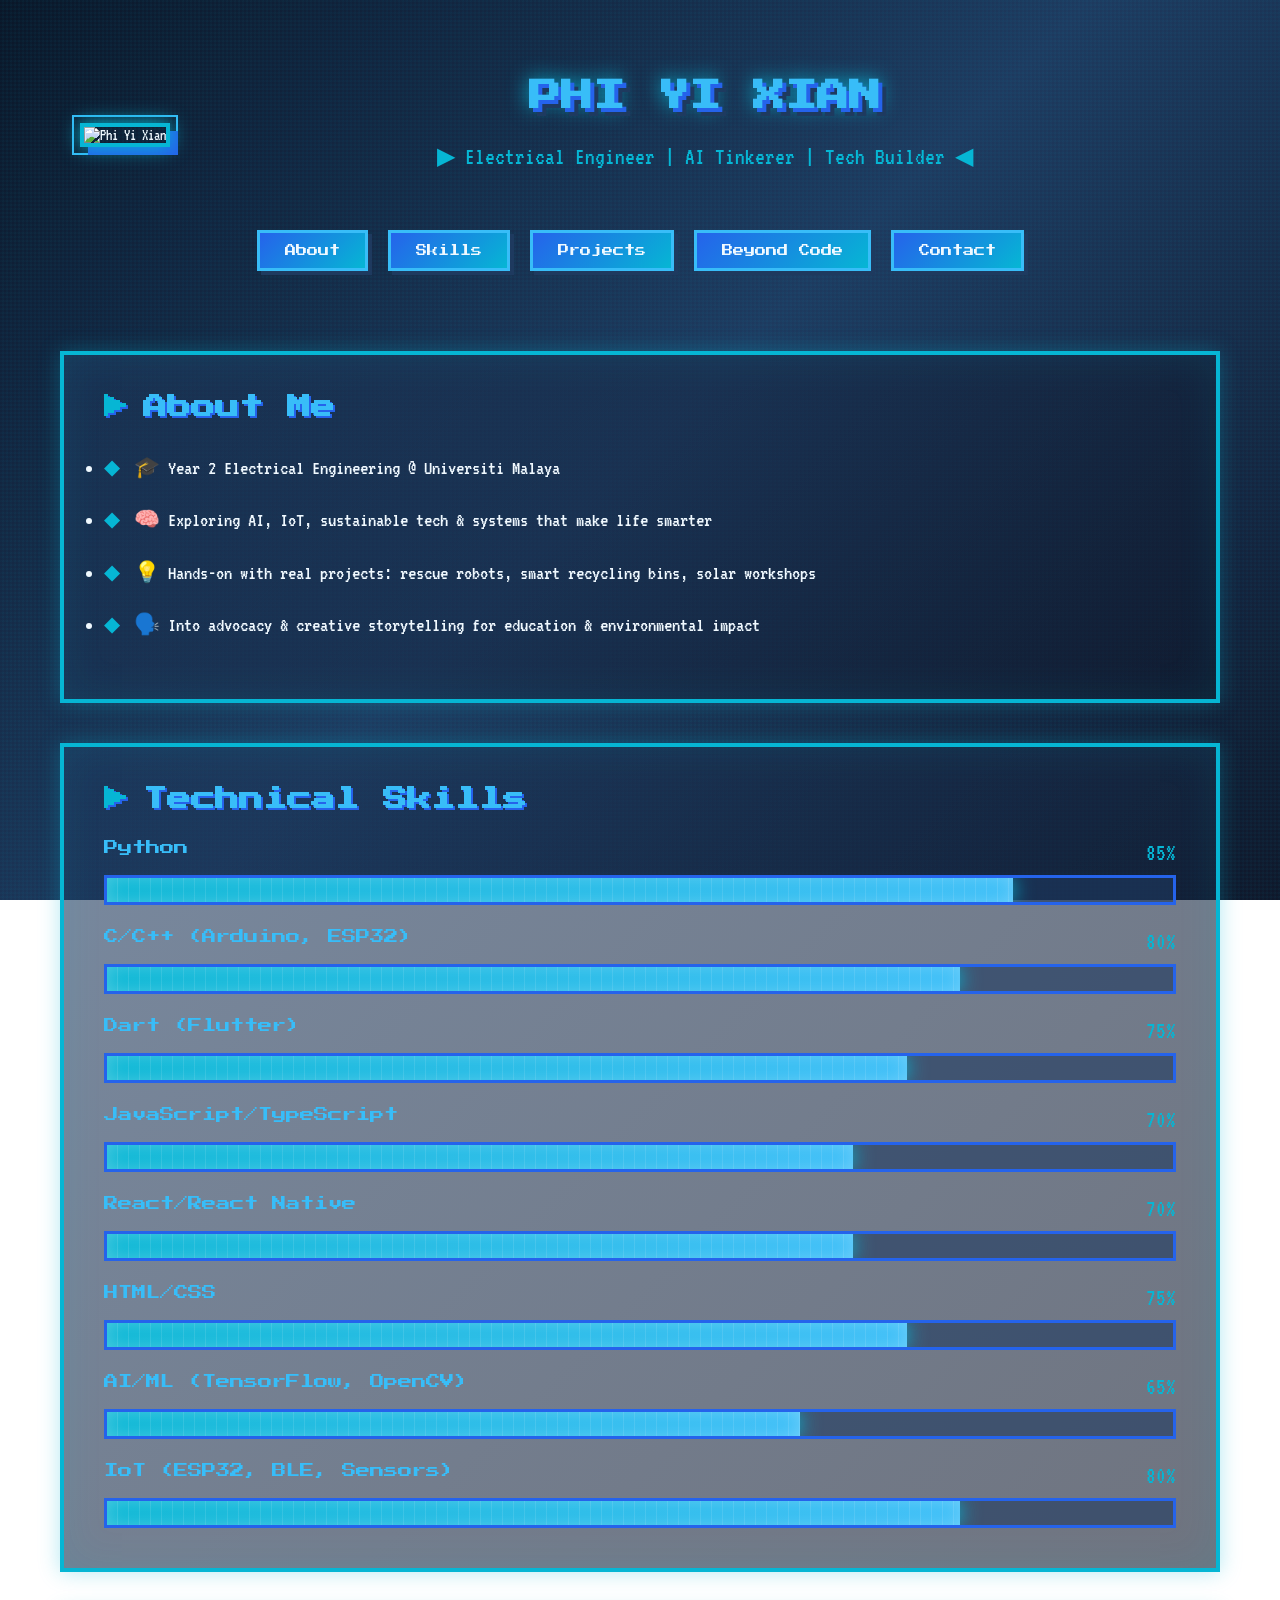
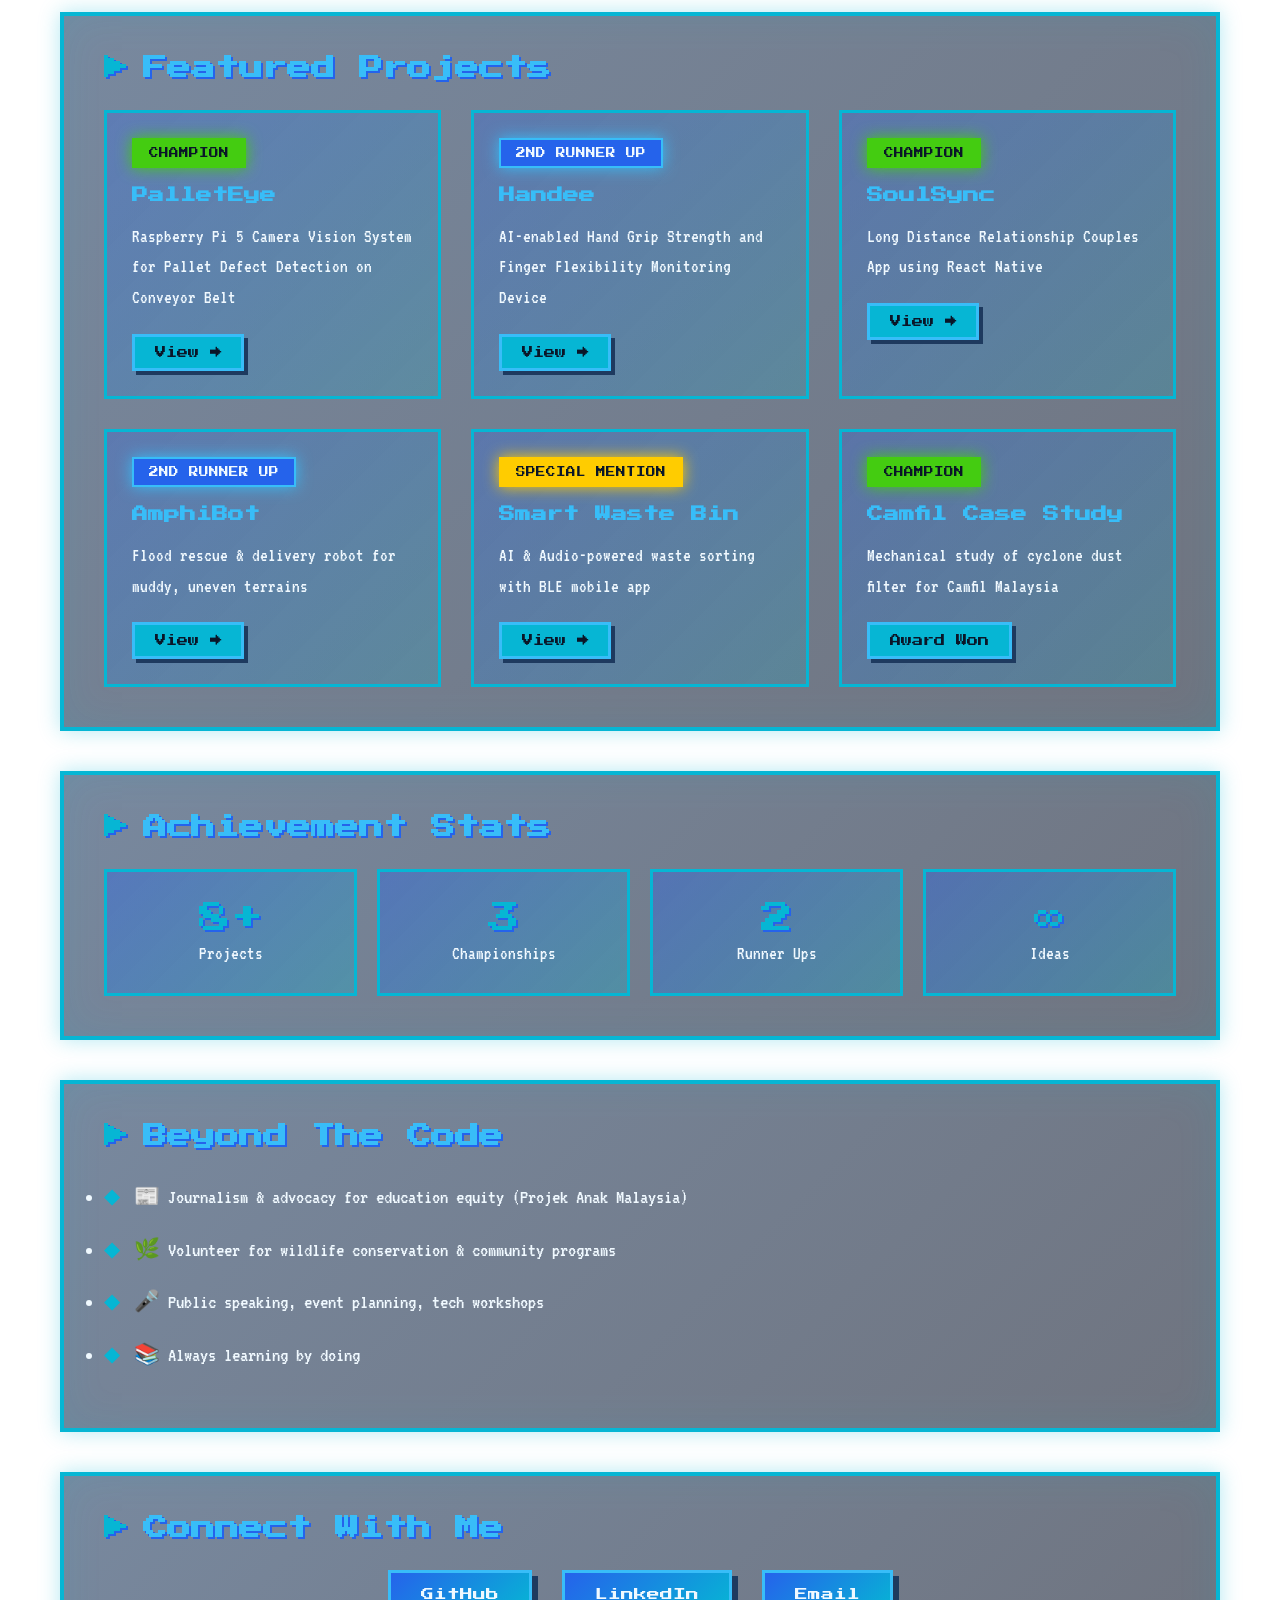
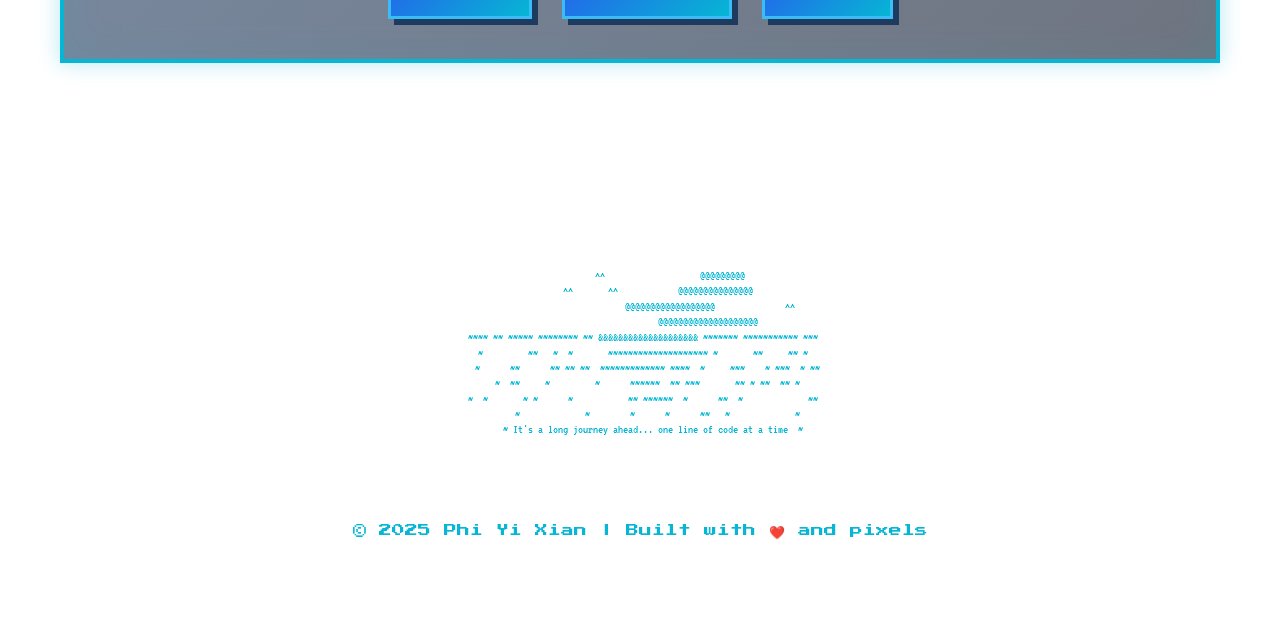
==== commit 608dd19f: "Update index.html" ====
--- a/index.html
+++ b/index.html
@@ -964,19 +964,21 @@
         <!-- Footer -->
         <footer class="footer">
             <div class="pixel-art">
-                                    .
-                                   / \
-                                  /   \
-                    |            /     \            |
-                   )_(          /       \          )_(
-                  {___}        |         |        {___}
-                 ,'   `.       |    0    |       ,'   `.
-                /       \      |         |      /       \
-                |       |       \       /       |       |
-                 \     /         \     /         \     /
-         ~^~^~^~^~^~^~^~^~^~^~^~^~\~~/~^~^~^~^~^~^~^~^~^~^~^~
-         ~  ~   ~      ~     ~  ~  \/  ~ ~    ~        ~    ~
-         ~    It's a long journey ahead... one line of code at a time  ~
+                
+                
+            ^^                   @@@@@@@@@
+       ^^       ^^            @@@@@@@@@@@@@@@
+                            @@@@@@@@@@@@@@@@@@              ^^
+                           @@@@@@@@@@@@@@@@@@@@
+ ~~~~ ~~ ~~~~~ ~~~~~~~~ ~~ &&&&&&&&&&&&&&&&&&&& ~~~~~~~ ~~~~~~~~~~~ ~~~
+ ~         ~~   ~  ~       ~~~~~~~~~~~~~~~~~~~~ ~       ~~     ~~ ~
+   ~      ~~      ~~ ~~ ~~  ~~~~~~~~~~~~~ ~~~~  ~     ~~~    ~ ~~~  ~ ~~
+   ~  ~~     ~         ~      ~~~~~~  ~~ ~~~       ~~ ~ ~~  ~~ ~
+ ~  ~       ~ ~      ~           ~~ ~~~~~~  ~      ~~  ~             ~~
+       ~             ~        ~      ~      ~~   ~             ~
+     ~ It's a long journey ahead... one line of code at a time  ~
+
+                
             </div>
             <p style="font-family: 'Press Start 2P', cursive; font-size: 0.8rem; color: var(--pixel-cyan); margin-top: 30px;">
                 © 2025 Phi Yi Xian | Built with ❤️ and pixels
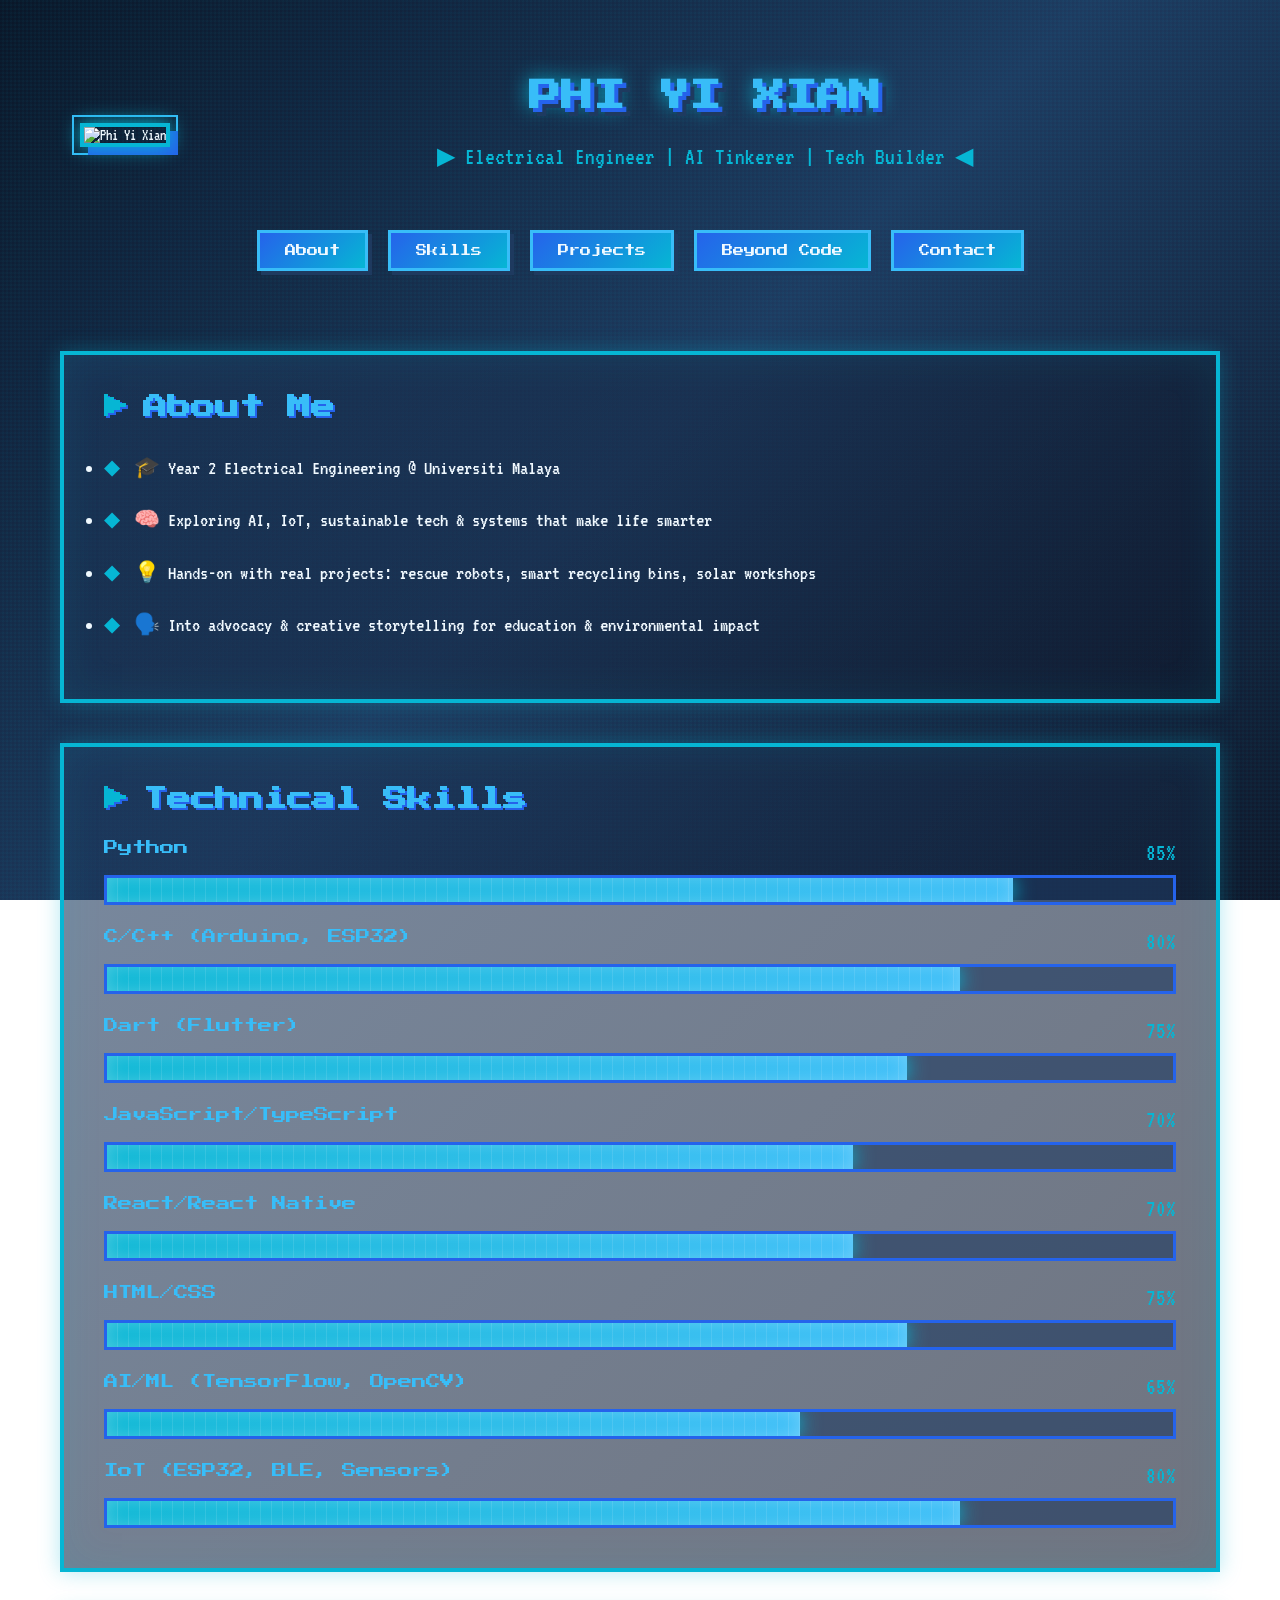
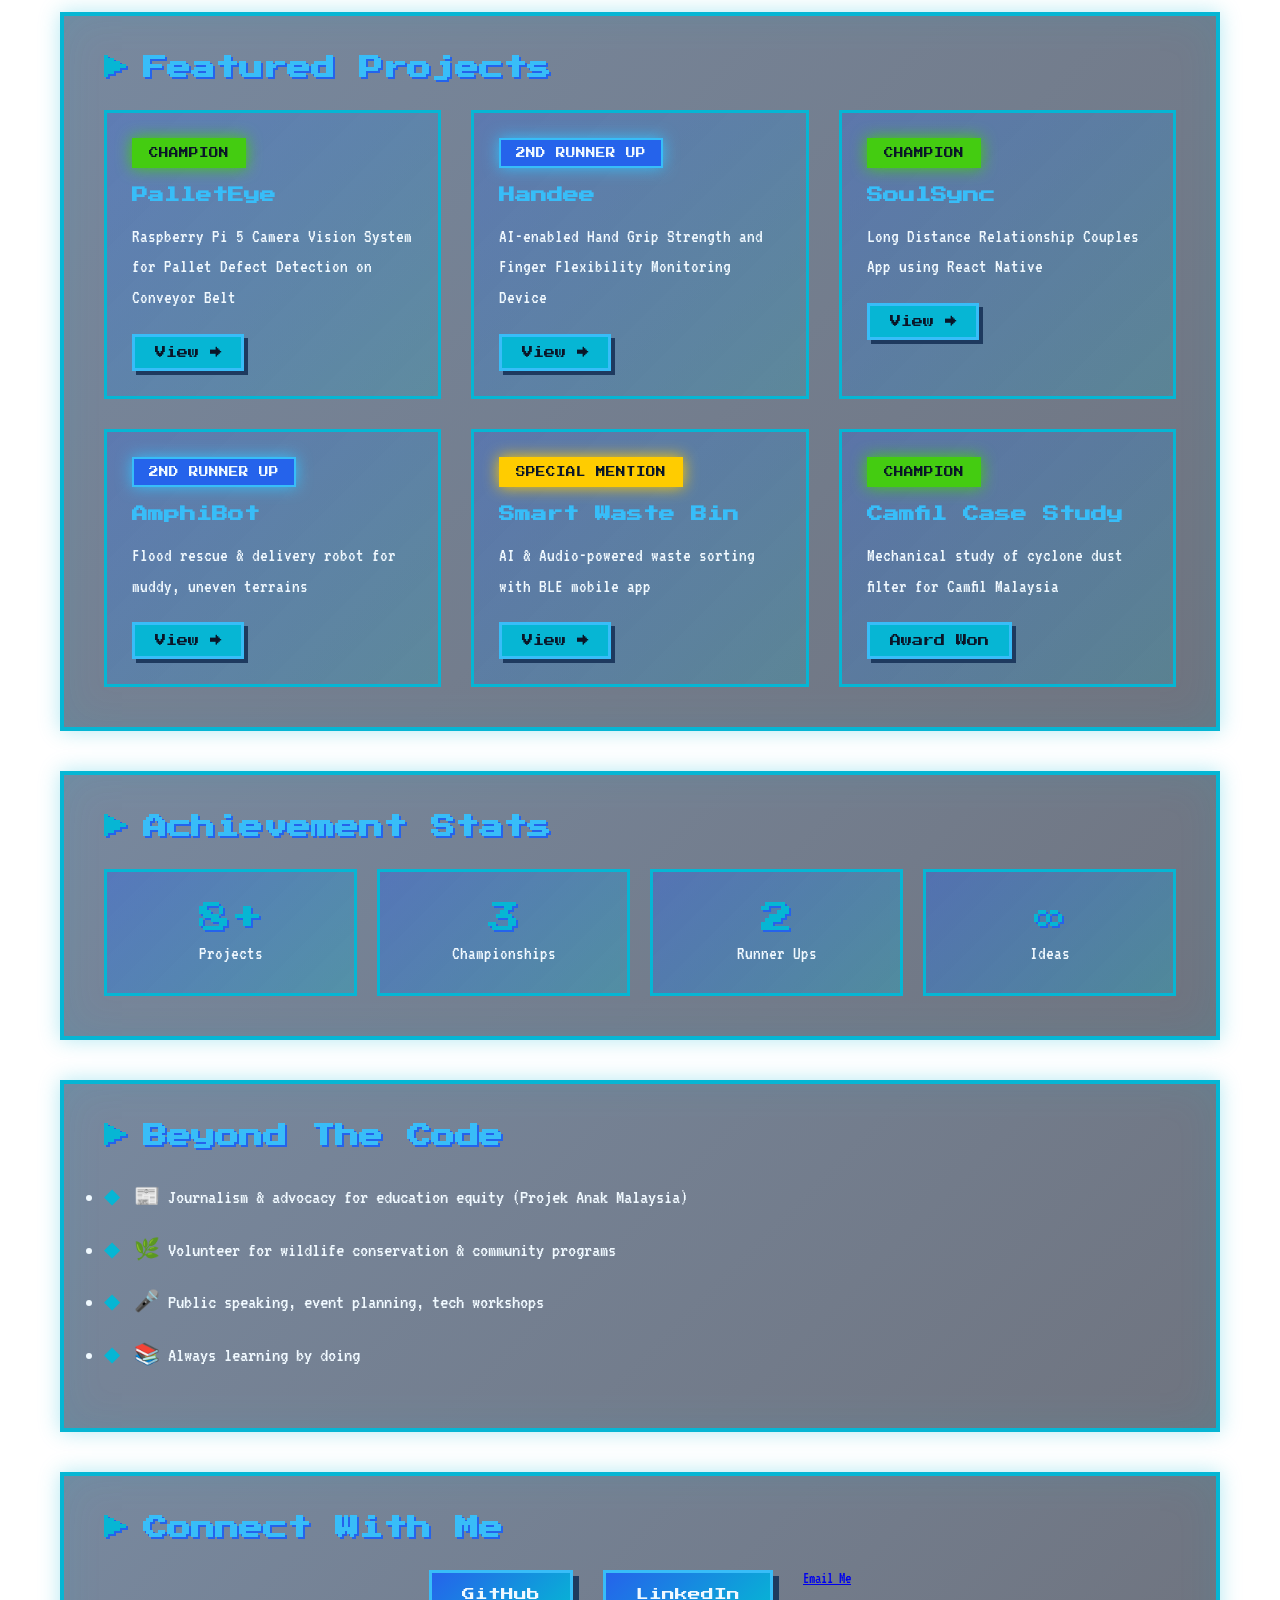
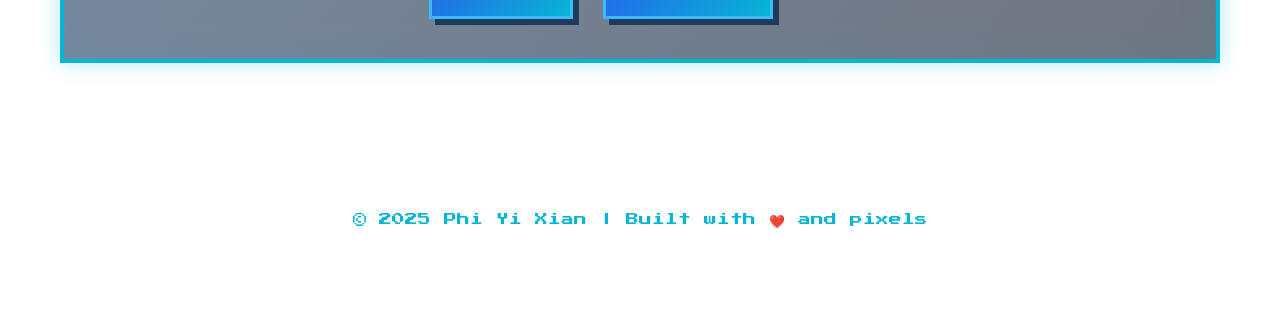
==== commit 6ce864a5: "Update index.html" ====
--- a/index.html
+++ b/index.html
@@ -957,29 +957,12 @@
             <div class="contact-links">
                 <a href="https://github.com/phiyixian" class="contact-btn" target="_blank">GitHub</a>
                 <a href="https://www.linkedin.com/in/phi-yi-xian-0160781b9/" class="contact-btn" target="_blank">LinkedIn</a>
-                <a href="/cdn-cgi/l/email-protection#94e4e6fde2f1e6f7fba1a2a5a0d4f3f9f5fdf8baf7fbf9" class="contact-btn">Email</a>
+                <a href="mailto:priverco5614@gmail.com">Email Me</a>
             </div>
         </section>
 
         <!-- Footer -->
         <footer class="footer">
-            <div class="pixel-art">
-                
-                
-            ^^                   @@@@@@@@@
-       ^^       ^^            @@@@@@@@@@@@@@@
-                            @@@@@@@@@@@@@@@@@@              ^^
-                           @@@@@@@@@@@@@@@@@@@@
- ~~~~ ~~ ~~~~~ ~~~~~~~~ ~~ &&&&&&&&&&&&&&&&&&&& ~~~~~~~ ~~~~~~~~~~~ ~~~
- ~         ~~   ~  ~       ~~~~~~~~~~~~~~~~~~~~ ~       ~~     ~~ ~
-   ~      ~~      ~~ ~~ ~~  ~~~~~~~~~~~~~ ~~~~  ~     ~~~    ~ ~~~  ~ ~~
-   ~  ~~     ~         ~      ~~~~~~  ~~ ~~~       ~~ ~ ~~  ~~ ~
- ~  ~       ~ ~      ~           ~~ ~~~~~~  ~      ~~  ~             ~~
-       ~             ~        ~      ~      ~~   ~             ~
-     ~ It's a long journey ahead... one line of code at a time  ~
-
-                
-            </div>
             <p style="font-family: 'Press Start 2P', cursive; font-size: 0.8rem; color: var(--pixel-cyan); margin-top: 30px;">
                 © 2025 Phi Yi Xian | Built with ❤️ and pixels
             </p>
